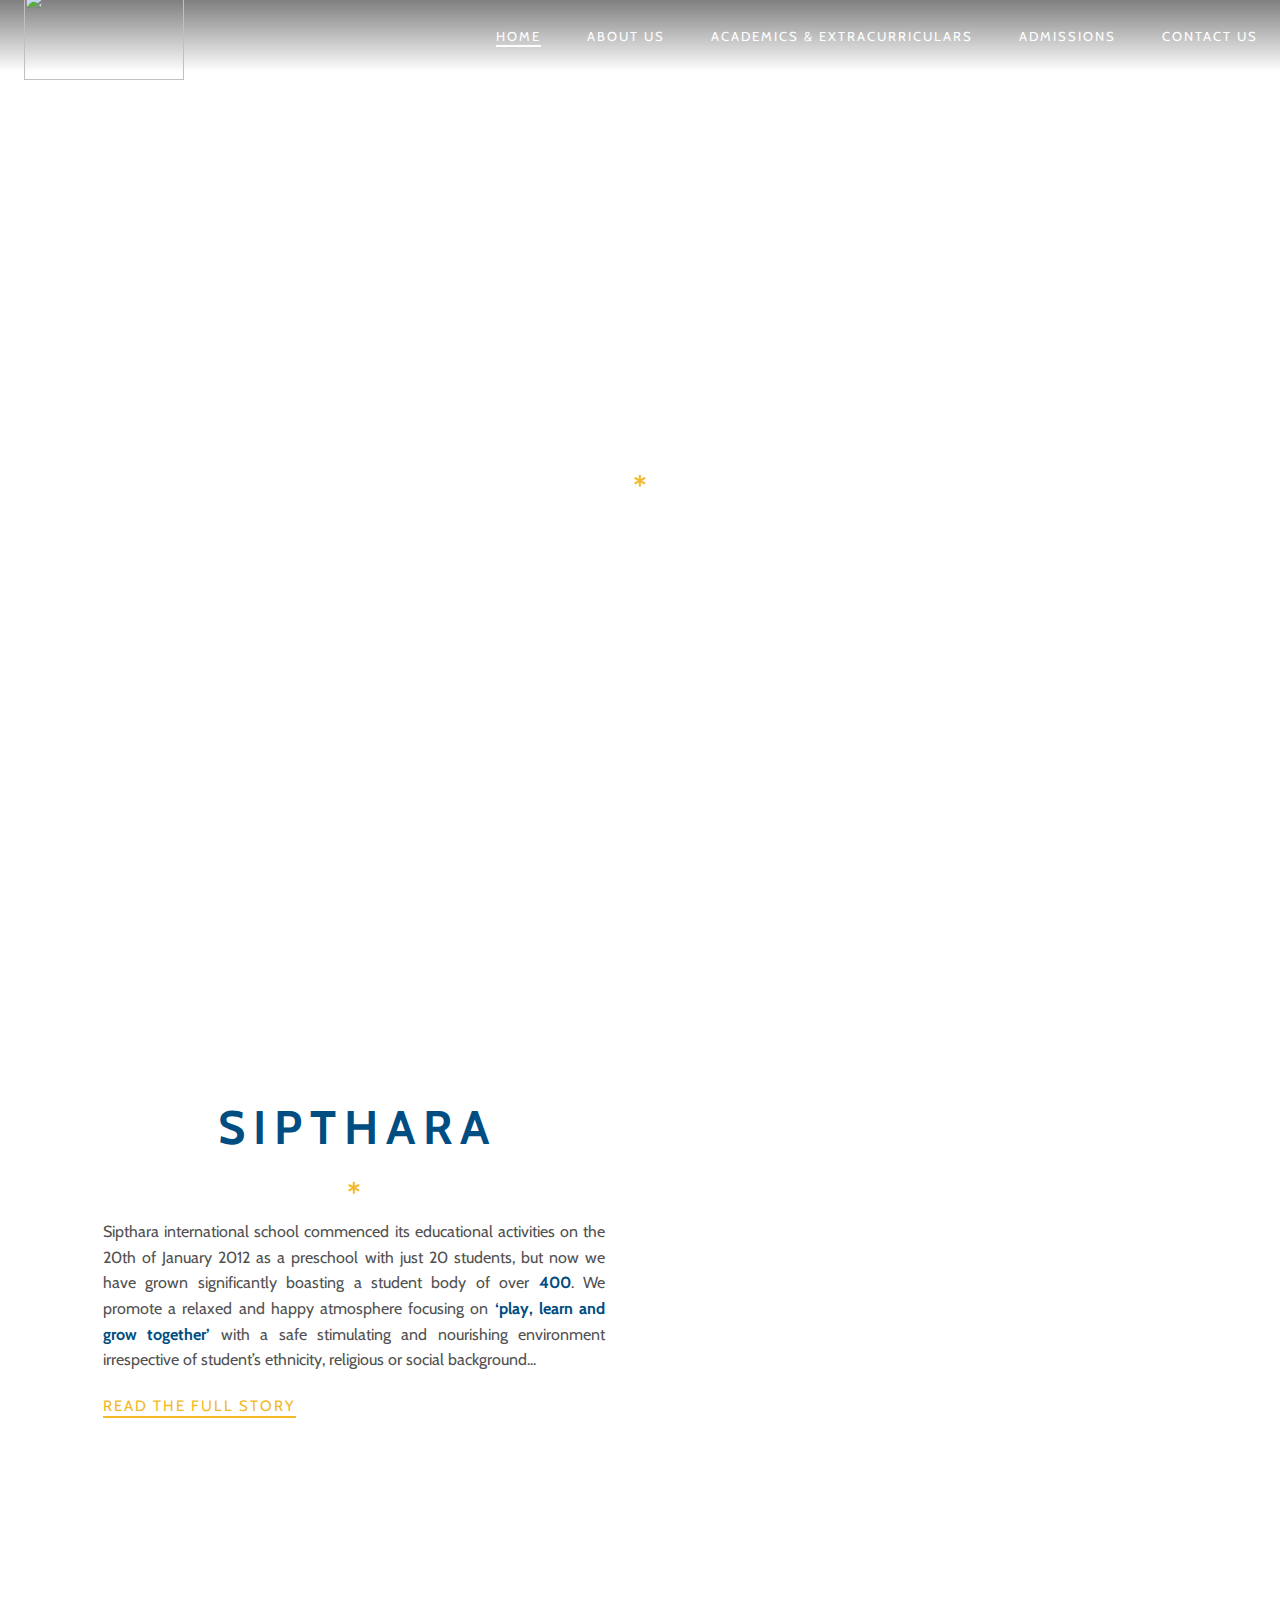
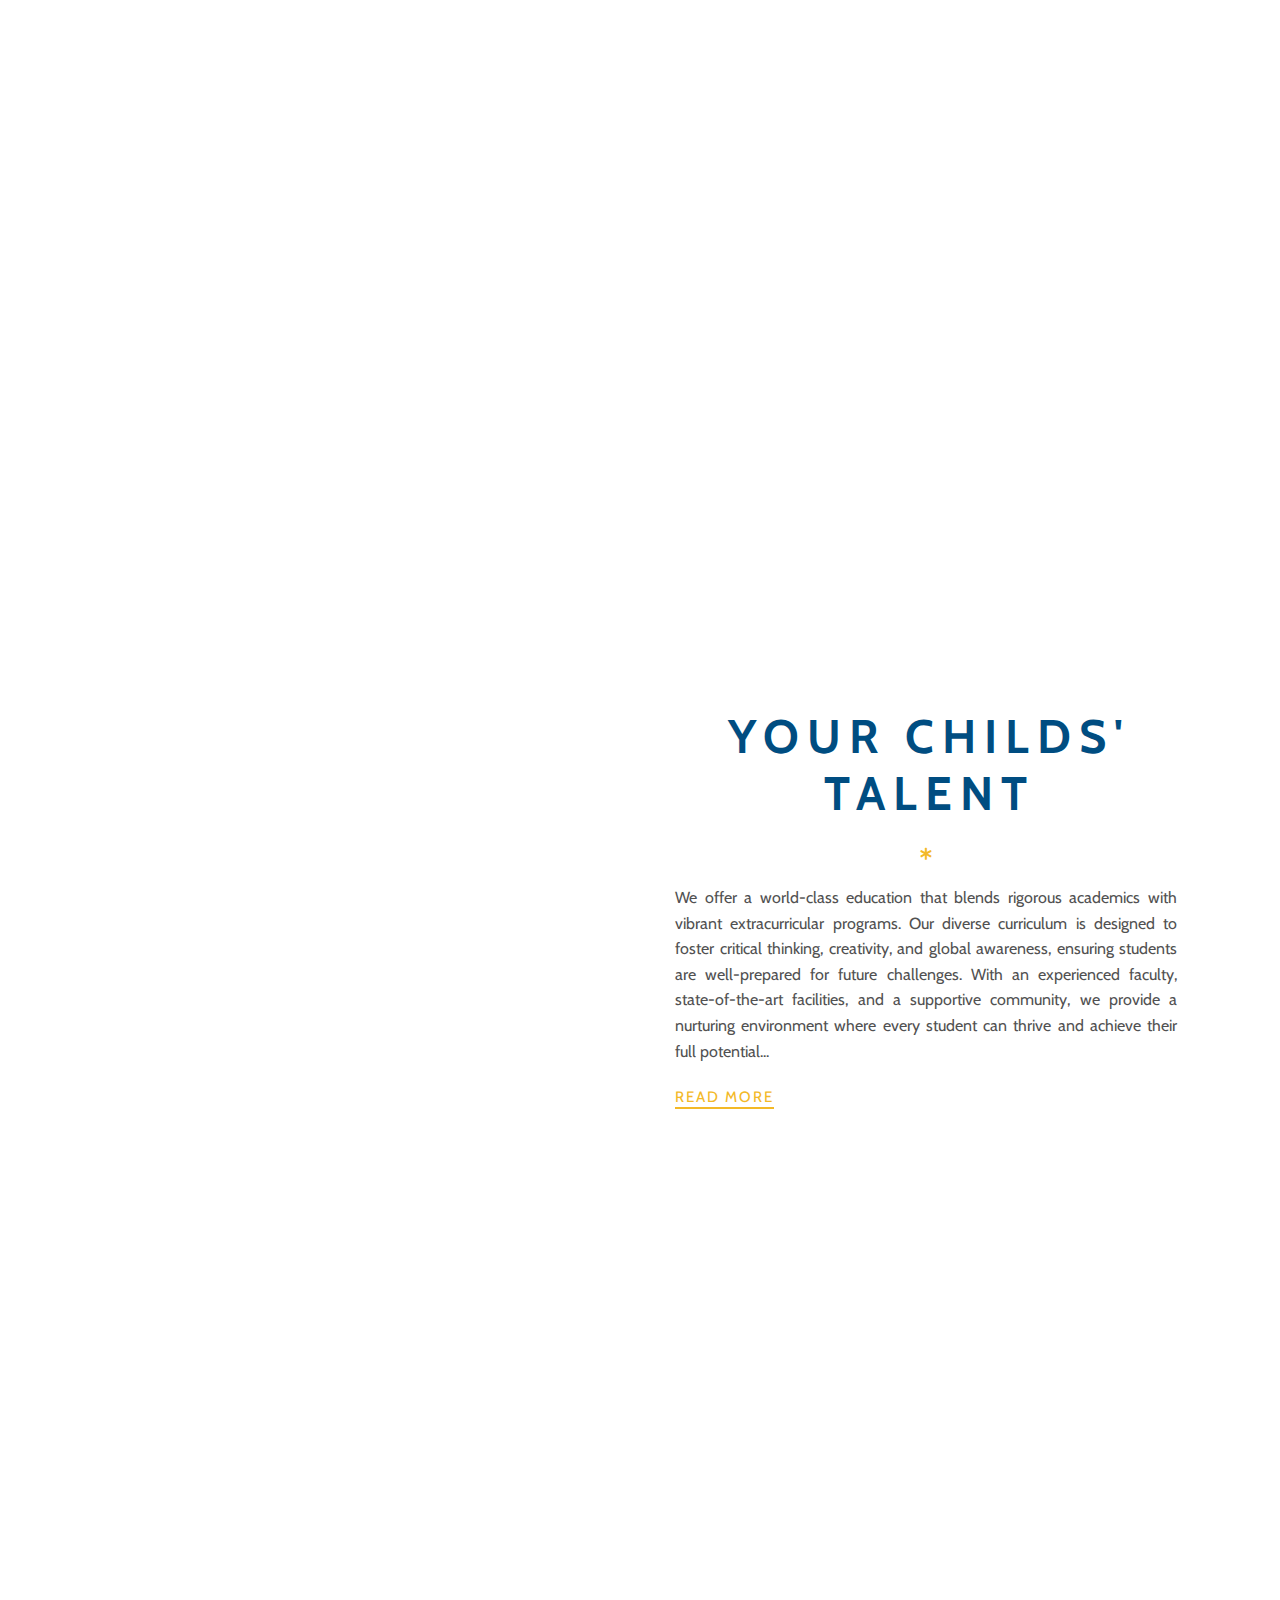
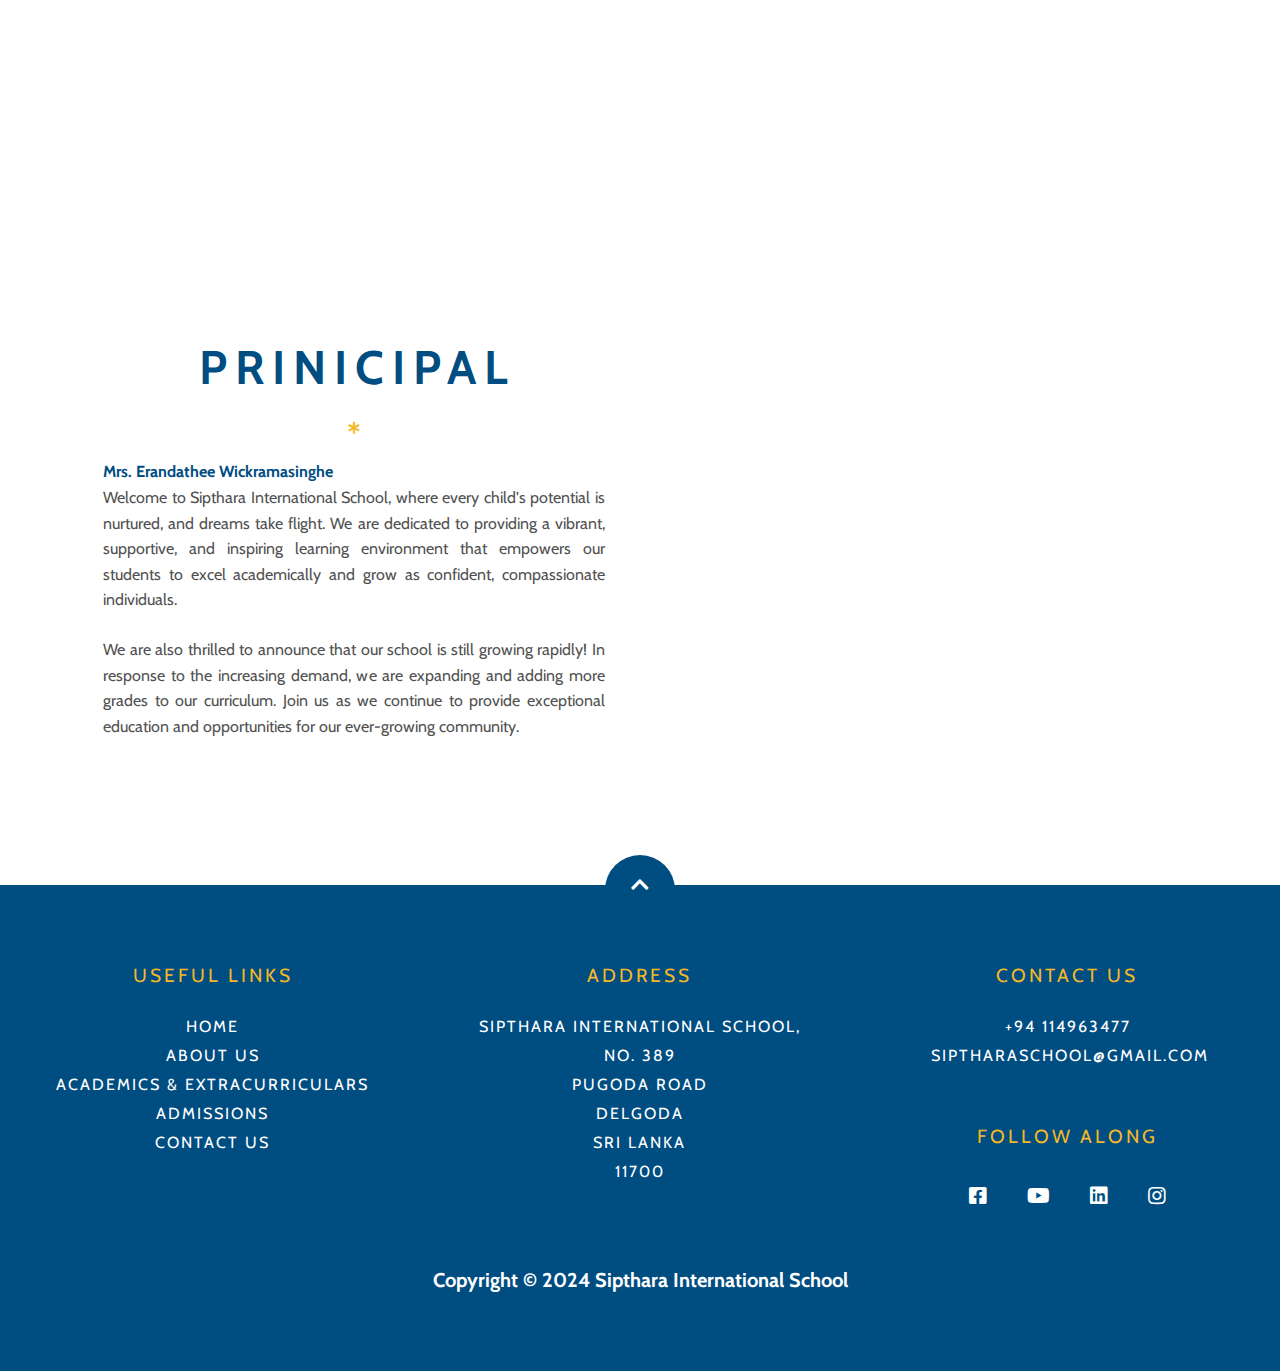
==== index.html @ 034d89e5 "Add files via upload" ====
<!doctype html>
<html lang="en">
<head>
    <meta charset="UTF-8">
    <meta name="author" content="Nelaka Wickramasinghe">
    <meta name="keywords" content="Sipthara international, Delgoda schools, Primary school, Day care, Elementary school, Delgoda children">
    <meta name="viewport" content="width=device-width, user-scalable=no, initial-scale=1.0, maximum-scale=1.0, minimum-scale=1.0">
    <meta http-equiv="X-UA-Compatible" content="ie=edge">
    <title>Sipthara International School</title>
    <!--Font awesome CDN-->
    <link rel="stylesheet" href="https://cdnjs.cloudflare.com/ajax/libs/font-awesome/5.11.2/css/all.min.css">
    <!--Scroll reveal CDN-->
    <script src="https://unpkg.com/scrollreveal"></script>
    <link rel="stylesheet" href="styles_index.css">
    <link rel="icon" type="image/x-icon" href="Images/icon.png">
</head>
<body>
    <header>
        <div class="container">
            <nav class="nav">
                <div class="menu-toggle">
                    <i class="fas fa-bars"></i>
                    <i class="fas fa-times"></i>
                </div>
                <a href="index.html" class="logo"><img src="Images/sipthara-logo.png" alt="" width="160px" height="90px"></a>
                <ul class="nav-list">
                    <li class="nav-item">
                        <a href="index.html" class="nav-link active">Home</a>
                    </li>
                    <li class="nav-item">
                        <a href="about.html" class="nav-link">About Us</a>
                    </li>
                    <li class="nav-item">
                        <a href="academics.html" class="nav-link">Academics & Extracurriculars</a>
                    </li>
                    <li class="nav-item">
                        <a href="admissions.html" class="nav-link">Admissions</a>
                    </li>
                    <li class="nav-item">
                        <a href="contact.html" class="nav-link">Contact Us</a>
                    </li>
                </ul>
            </nav>
        </div>
    </header>
    <!--Header ends-->
    <section class="hero" id="hero">
        <div class="container">
            <h2 class="sub-headline">
                <span class="first-letter">W</span>elcome to
            </h2>
            <h1 class="headline">Sipthara International School</h1>
            <div class="headline-description">
                <div class="seperator">
                    <div class="line line-left"></div>
                    <div class="asterisk"><i class="fas fa-asterisk"></i></div>
                    <div class="line line-right"></div>
                </div>
                <div class="single-animation">
                    <h5>Play, learn and grow together</h5>
                    <a href="admissions.html" class="btn cta-btn">Admissions</a>
                </div>
            </div>
        </div>
    </section>
    <!--Hero ends-->
    <section class="about-us">
        <div class="container">
            <div class="about-info">
                <div class="about-description padding-right animate-left">
                    <div class="global-headline">
                        <h2 class="sub-headline">
                            <span class="first-letter">A</span>bout
                        </h2>
                        <h1 class="headline headline-dark">Sipthara</h1>
                        <div class="asterisk"><i class="fas fa-asterisk"></i></div>
                    </div>
                    <p>
                        Sipthara international school commenced its educational activities on the 20th of January 2012 as a preschool with just 20 students, but now we have grown significantly boasting a student body of over <b text-decoration="underline">400</b>. We promote a relaxed and happy atmosphere focusing on <b>‘play, learn and grow together’</b> with a safe stimulating and nourishing environment irrespective of student’s ethnicity, religious or social background...
                    </p>
                    <a href="about.html" class="btn body-btn">Read the full story</a>
                </div>
                <div class="about-info-img animate-right">
                    <img src="Images/about-sipthara.jpg" alt="" class="imgs">
                </div>
            </div>
        </div>
    </section>
    <!--About us ends-->
    <section class="what-we-offer between">
        <div class="container">
            <div class="global-headline">
                <div class="animate-top">
                    <h2 class="sub-headline">
                        <span class="first-letter">W</span>hat we offer
                    </h2>
                </div>
                <div class="animate-bottom">
                    <h1 class="headline">at Sipthara</h1>
                </div>
            </div>
        </div>
    </section>
    <!--What we offer ends-->
    <section class="discover-your-child">
        <div class="container">
            <div class="about-info">
                <div class="image-group padding-right animate-left">
                    <img src="Images/what-we-offer-1.jpg" alt="" class="imgs">
                    <img src="Images/what-we-offer-2.jpg" alt="" class="imgs">
                    <img src="Images/what-we-offer-3.jpg" alt="" class="imgs">
                    <img src="Images/what-we-offer-4.jpg" alt="" class="imgs">
                </div>
                <div class="about-description animate-right">
                    <div class="global-headline">
                        <h2 class="sub-headline">
                            <span class="first-letter">D</span>iscover
                        </h2>
                        <h1 class="headline headline-dark">your childs' talent</h1>
                        <div class="asterisk"><i class="fas fa-asterisk"></i></div>
                    </div>
                    <p>
                        We offer a world-class education that blends rigorous academics with vibrant extracurricular programs. Our diverse curriculum is designed to foster critical thinking, creativity, and global awareness, ensuring students are well-prepared for future challenges. With an experienced faculty, state-of-the-art facilities, and a supportive community, we provide a nurturing environment where every student can thrive and achieve their full potential... 
                    </p>
                    <a href="academics.html" class="btn body-btn">Read more</a>
                </div>
            </div>
        </div>
    </section>
    <!--Discover your child ends-->
    <section class="management between">
        <div class="container">
            <div class="global-headline">
                <div class="animate-top">
                    <h2 class="sub-headline">
                        <span class="first-letter">M</span>anagement
                    </h2>
                </div>
                <div class="animate-bottom">
                    <h1 class="headline">and Governance</h1>
                </div>
            </div>
        </div>
    </section>
    <!--Management ends-->
    <section class="principal">
        <div class="container">
            <div class="about-info">
                <div class="about-description padding-right animate-left">
                    <div class="global-headline">
                        <h2 class="sub-headline">
                            <span class="first-letter">F</span>ounding
                        </h2>
                        <h1 class="headline headline-dark">Prinicipal</h1>
                        <div class="asterisk"><i class="fas fa-asterisk"></i></div>
                    </div>
                    <p>
                        <b>Mrs. Erandathee Wickramasinghe</b><br>
                        Welcome to Sipthara International School, where every child's potential is nurtured, and dreams take flight. We are dedicated to providing a vibrant, supportive, and inspiring learning environment that empowers our students to excel academically and grow as confident, compassionate individuals.
                    </p>
                    <p>
                        We are also thrilled to announce that our school is still growing rapidly! In response to the increasing demand, we are expanding and adding more grades to our curriculum. Join us as we continue to provide exceptional education and opportunities for our ever-growing community.
                    </p>
                    <a href="#" class="btn body-btn"></a>
                </div>
                <div class="image-group">
                    <img class="animate-top imgs" src="Images/management-1.jpg" alt="">
                    <img class="animate-bottom imgs" src="Images/management-2.jpg" alt="">
                </div>
            </div>
        </div>
    </section>
    <!--Principal ends-->

    <footer class="footer">
        <div class="container">
            <div class="back-to-top">
                <a href="#hero"><i class="fas fa-chevron-up"></i></a>
            </div>
            <div class="footer-content">
                <div class="footer-2 animate-bottom">
                    <h4>Useful links</h4>
                        <ul class="useful-links">
                            <li class="nav-item-footer">
                                <a href="index.html" class="nav-link-footer">Home</a>
                            </li>
                            <li class="nav-item-footer">
                                <a href="about.html" class="nav-link-footer">About Us</a>
                            </li>
                            <li class="nav-item-footer">
                                <a href="academics.html" class="nav-link-footer">Academics & Extracurriculars</a>
                            </li>
                            <li class="nav-item-footer">
                                <a href="admissions.html" class="nav-link-footer">Admissions</a>
                            </li>
                            <li class="nav-item-footer">
                                <a href="contact.html" class="nav-link-footer">Contact Us</a>
                            </li>
                        </ul>
                </div>

                <div class="footer-3 animate-bottom">
                    <h4>Address</h4>
                    <div class="address">
                        <p>Sipthara International School,</p>
                        <p>No. 389</p>
                        <p>Pugoda Road</p>
                        <p>Delgoda</p>
                        <p>Sri Lanka</p>
                        <p>11700</p>
                    </div>
                </div>

                <div class="footer-content-divider animate-bottom">
                    <div class="social-media">
                        <h4>Contact Us</h4>
                        <div class="support address">
                            <p><a href="tel:+94114963477" class="btn body-btn-footer">+94 114963477</a></p>
                            <p><a href="mailto:siptharaschool@gmail.com" class="btn body-btn-footer">siptharaschool@gmail.com</a></p>
                        </div>

                        <h4>Follow along</h4>
                        <ul class="social-icons">
                            <li>
                                <a href="https://www.facebook.com/profile.php?id=100076247460375&mibextid=LQQJ4d" target="_blank"><i class="fab fa-facebook-square"></i></a>
                            </li>
                            <li>
                                <a href="https://youtube.com/@siptharainternationalschoo3246?si=TdxYVPBTYhgdV7Zt" target="_blank"><i class="fab fa-youtube"></i></a>
                            </li>
                            <li>
                                <a href="https://www.linkedin.com/company/sipthara-international-school/" target="_blank"><i class="fab fa-linkedin"></i></a>
                            </li>
                            <li>
                                <a href="https://www.instagram.com/sipthara_official?igsh=YzRvaXd1cWd1Nndm" target="_blank"><i class="fab fa-instagram"></i></a>
                            </li>
                        </ul>
                    </div> 
                </div>
            </div>
            <div class="container">
                <h1>Copyright &copy; 2024 Sipthara International School</h4>
            </div>
        </div>
    </footer>

<script src="main.js"></script>
</body>
</html>
---- styles_index.css ----
@import url('https://fonts.googleapis.com/css?family=Cabin|Herr+Von+Muellerhoff|Source+Sans+Pro:400,900&display=swap');
@import url('../SiptharaV3/fonts.css');
/*Global styles*/
*,
*::before,
*::after{
    margin: 0;
    padding: 0;
    box-sizing: border-box;
}

:root{
    --main-font: 'Cabin', sans-serif;
    --secondary-font: 'Herr Von Muellerhoff', cursive;
    --body-font: coolvetica;
    --main-font-color-dark: #004D81;
    --secondary-font-color: #F3B927;
    --body-font-color: #515151;
}

html{
    font-family: var(--main-font);
    font-size: 10px;
    color: var(--body-font-color);
    scroll-behavior: smooth;
}

body{
    overflow-x: hidden;
}

section{
    padding: 3.9rem 0;
    overflow: hidden;
}

img{
    width: 100%;
    max-width: 100%;
}

a{
    text-decoration: none;
}

p{
    font-size: 1.6rem;
}

b{
    color: #004D81;
}

.container{
    width: 100%;
    max-width: 100%;
    margin: 0 auto;
    padding: 0 2.4rem;
}

/* Header */
header{
    width:100%;
    position:absolute;
    top: 0;
    left: 0;
    z-index: 1;
    background-image: linear-gradient(to bottom, rgba(0,0,0,.5), transparent);
}

.nav{
    height: 7.2rem;
    display: flex;
    align-items: center;
    justify-content: center;
}

.menu-toggle{
    color:#fff;
    font-size: 2.2rem;
    position: absolute;
    top: 50%;
    transform: translateY(-50%);
    right: 2.5rem;
    cursor: pointer;
    z-index: 1500;
}

.fa-times{
    display: none;
}

.nav-list{
    list-style: none;
    position: fixed;
    top: 0;
    left: 0;
    width: 100%;
    height: 100vh;
    background-color: var(--main-font-color-dark);
    padding: 4.4rem;
    display: flex;
    flex-direction: column;
    justify-content: space-around;
    z-index: 1250;
    transform: translateX(-100%);
    transition: transform .5s;
}

.nav::before{
    content: '';
    position: fixed;
    top: 0;
    left: 0;
    width: 100vw;
    height: 100vh;
    background-color: rgba(0,0,0,.8);
    z-index: 1000;
    opacity: 0;
    transform: scale(0);
    transition: opacity .5s;
}

.open .fa-times{
    display: block;
}

.open .fa-bars{
    display: none;
}

.open .nav-list{
    transform: translateX(0)
}

.open .nav::before{
    opacity: 1;
    transform: scale(1);
}

.nav-item{
    border-bottom: 2px solid rgba(255,255,255,.3);
}

.nav-link{
    display: block;
    color: #fff;
    text-transform: uppercase;
    font-size: 1.6rem;
    letter-spacing: 2px;
    margin-right: -2px;
    transition: color.5s;
}

.nav-link:hover{
    color: var(--secondary-font-color);
}

/* Hero */
.hero{
    width: 100%;
    height: 100vh;
    background: url("Images/hero.jpg") center no-repeat;
    background-size: cover;
    display: flex;
    align-items: center;
    text-align: center;
}

.sub-headline{
    font-size: 8.5rem;
    font-family: var(--secondary-font);
    color: var(--secondary-font-color);
    font-weight: 100;
    line-height: .6;
    letter-spacing: 2px;
    opacity: 0;
    animation: fadeUp .5s forwards;
    animation-delay: .5s;
}

.first-letter{
    text-transform: uppercase;
    font-size: 10.3rem;
}

.headline{
    color: #fff;
    font-size: 3.7rem;
    font-family: var(--main-font);
    text-transform: uppercase;
    font-weight: 900;
    letter-spacing: .5rem;
    margin-right: -.5rem;
    animation: scale .5s forwards;
}

.seperator{
    display: flex;
    align-items: center;
    justify-content: center;
    padding-bottom: .7rem;
}

.line{
    width: 100%;
    max-width: 8.4rem;
    height: .25rem;
    background-color: #fff;
    position: relative;
    opacity: 0;
    animation: grow 2s forwards;
    animation-delay: .9s;

}

.line-right::before,
.line-left::before{
    content: '';
    position: absolute;
    top: 50%;
    transform: translateY(-50%);
    border: .6rem solid transparent;
    opacity: 0;
    animation: grow .5s forwards;
    animation-delay: 1.2s;

}

.line-right::before{
    border-right-color: #fff;
    right: 0;
}

.line-left::before{
    border-left-color: #fff;
    left: 0;
}

.asterisk{
    font-size: 1.2rem;
    color: var(--secondary-font-color);
    margin: 0 1.6rem;
    animation: spin .5s forwards;
    animation-delay: .7s;

}

.single-animation{
    opacity: 0;
    animation: fadeDown .5s forwards;
    animation-delay: 1.5s;
}

.headline-description h5{
    color: #fff;
    font-size: 1.4rem;
    font-weight: 100;
    text-transform: uppercase;
    margin-bottom: 1.2rem;
    letter-spacing: 3px;
    margin-right: -3px;
}

.btn{
    display: inline-block;
    text-transform: uppercase;
    letter-spacing: 2px;
    margin-right: -2px;
}

.cta-btn{
    font-size: 1.1rem;
    background-color: #fff;
    padding: .9rem 1.8rem;
    color: var(--body-font-color);
    border-radius: .4rem;
    transition: background-color .5s;
}

.cta-btn:hover,
.cta-btn:focus{
    color: #fff;
    background-color: var(--secondary-font-color);
}

/* About Us */
.global-headline{
    text-align: center;
    margin-top: 3.9rem;
}

.about-us .global-headline{
    margin-top: 6.9rem;
}

.global-headline .asterisk{
    margin: 2.4rem 0;
    font-size: 1.2rem;
    color: var(--secondary-font-color);
    animation: spin .5s forwards;
    animation-delay: .7s;
}

.headline-dark{
    color: var(--main-font-color-dark);
    letter-spacing: .7rem;
    margin-right: -.7rem;
}

.global-headline .sub-headline{
    letter-spacing: -1px;
    line-height: .42;
}

.about-info{
    text-align: justify;
}

.imgs{
    box-shadow: 2px 2px 5px rgb(177, 177, 177), 2px 2px 5px rgb(177, 177, 177);
}

.about-description{
    margin-bottom: 3rem;
}

.about-description p{
    line-height: 1.6;
    margin-bottom: 2.4rem;
}

.body-btn{
    font-size: 1.5rem;
    color: var(--secondary-font-color);
    position: relative;
    transition: color .5s;
    align-items: center;
}

.body-btn::before{
    content: '';
    position: absolute;
    left: 0;
    bottom: -3px;
    width: 100%;
    height: 2px;
    background-color: var(--secondary-font-color);
}

.body-btn:hover,
.body-btn:focus{
    color: var(--main-font-color-dark);
}

.body-btn:hover::before,
.body-btn:focus::before{
    background-color: var(--main-font-color-dark);
}

/* What we offer */
.what-we-offer{
    background: url("Images/what-we-offer.jpg") center no-repeat;
    background-size: cover;
}

.between{
    min-height: 65vh;
    display: flex;
    align-items: center;
}

/* Discover your child */
.image-group{
    display: grid;
    grid-template-columns: repeat(2, 1fr);
    grid-gap: 1.5rem;
}

.discover-your-child .about-description{
    padding-top: 3rem;
    margin-bottom: 0;
}

/* Management */
.management{
    background: url("Images/management.jpg") center no-repeat;
    background-size: cover;
}

/* Footer */
.footer{
    padding: 7.9rem 0;
    background-color: #004D81;
    color: #fff;
    text-align: center;
    position: relative;
}

.back-to-top{
    width: 7rem;
    height: 7rem;
    background-color: #004D81;
    position: absolute;
    top: -3rem;
    left: 50%;
    transform: translateX(-50%);
    border-radius: 50%;
}

.back-to-top i{
    display: block;
    color: #fff;
    font-size: 2rem;
    padding: 2rem;
    animation: Up 2s infinite;
}

.footer-content{
    overflow: hidden;
    display: grid;
    grid-template-columns: repeat(1,41fr);
    gap: 5rem;
}

.footer-content h4{
    font-size: 1.9rem;
    text-transform: uppercase;
    font-weight: 100;
    letter-spacing: 3px;
    margin-bottom: 3rem;
    color: #F3B927;
}

.footer-content .asterisk{
    margin: 2.4rem 0;
}

.footer-content-about{
    margin-bottom: 3rem;
    box-shadow: 2px 2px 5px rgb(55, 140, 225), 2px 2px 5px rgb(177, 177, 177);
    border-radius: 8px;
    border: 1px solid white;
    padding: 8px;
}

.footer-content-about p{
    line-height: 2;

}

.social-icons{
    list-style: none;
    margin-bottom: 5.4rem;
    display: flex;
    justify-content: center;
}

.social-icons i{
    font-size: 2rem;
    color: #fff;
    padding: .8rem 2rem;
    opacity: .5;
    transition: color .5s;
}

.social-icons i:hover,
.social-icons i:focus{
    color: var(--secondary-font-color);
}

.footer-container{
    display: grid;
    grid-template-columns: repeat(4, 1fr);
    gap: 5rem;
}

.support{
    margin-bottom: 6rem;
}

.useful-links{
    list-style: none;
    align-items: center;
}

.nav-item-footer{
    margin-bottom: 1rem;
}

.nav-link-footer{
    color: #fff;
    text-transform: uppercase;
    font-size: 1.6rem;
    letter-spacing: 2px;
    transition: color.5s;
}

.nav-link-footer:hover{
    color: var(--secondary-font-color);
}

.nav-link-footer p{
    margin-bottom: 1rem;
}

.address{
    color: #fff;
    text-transform: uppercase;
    font-size: 1.6rem;
    letter-spacing: 2px;
}

.address p{
    margin-bottom: 1rem;
}

.body-btn-footer{
    color: #fff;
    text-transform: uppercase;
    font-size: 1.6rem;
    letter-spacing: 2px;
    transition: color.5s;
}

.body-btn-footer:hover{
    color: var(--secondary-font-color);
}

/* Media queries */
@media screen and (min-width:900px){
    section{
        padding: 7.9rem;
    }
    
    .menu-toggle{
        display: none;
    }

    .nav{
        justify-content: space-between;
    }

    .nav-list{
        position: initial;
        width: initial;
        height: initial;
        background-color: transparent;
        padding: 0;
        justify-content: initial;
        flex-direction: row;
        transform: initial;
        transition: initial;
    }   

    .nav-item{
        margin: 0 2.4rem;
        border: none;
    }

    .nav-item:last-child{
        margin-right: 0;
    }

    .nav-link{
        font-size: 1.3rem;
    }

    .active{
        position: relative;
    }

    .active::before{
        content: '';
        position: absolute;
        width: 100%;
        height: 2px;
        background-color: #fff;
        left: 0;
        bottom: -3px;
    }

    .sub-headline{
        font-size: 10rem;
    }

    .first-letter{
        font-size: 12.2rem;
    }

    .headline{
        font-size: 4.7rem;
        letter-spacing: .8rem;
    }

    .line{
        max-width: 11.4rem;
    }

    .about-info{
        display: flex;
        align-items: center;
    }

    .about-info > div{
        flex: 1;
    }

    .padding-right{
        padding-right: 7rem;
    }

    .footer-content{
        /*max-width: 77.5rem;*/
        margin: auto;
        display: grid;
        grid-template-columns: repeat(3, 1fr);
        gap: 5rem;
    }

    .footer-content-about{
        max-width: 51.3rem;
        margin: 0 auto 5.4rem;
    }

    .footer-content-divider{
        display: flex;
        justify-content: center;
    }

    .social-media,
    .newsletter-form{
        width: 100%;
        max-width: 27.3rem;
        margin: 0 1rem;
    }

    .social-icons i{
        opacity: 1;
    }

   .nav-item-footer{
        margin-bottom: 1rem;
   }
}

/* Animation */
@keyframes fadeUp {
    0%{
        transform: translateY(4rem);
    }

    100%{
        opacity: 1;
        transform: translateY(0);
    }
}

@keyframes scale {
    0%{
        transform: scale(2);
    }

    100%{
        opacity: 1;
        transform: scale(1);
    }
}

@keyframes grow {
    0%{
        width: 0;
    }

    100%{
        opacity: 1;
        width: 100%;
    }
}

@keyframes spin {
    0%{
        transform: rotate(0);
    }

    100%{
        opacity: 1;
        transform: rotate(-360deg);
    }
}

@keyframes fadeDown {
    0%{
        transform: translateY(-1rem);
    }

    100%{
        opacity: 1;
        transform: translateY(0);
    }
}

@keyframes Up {
    0%{
        opacity: 0;
    }

    50%{
        opacity: 1;
    }

    100%{
        opacity: 0;
        transform: translateY(-1rem);
    }
}
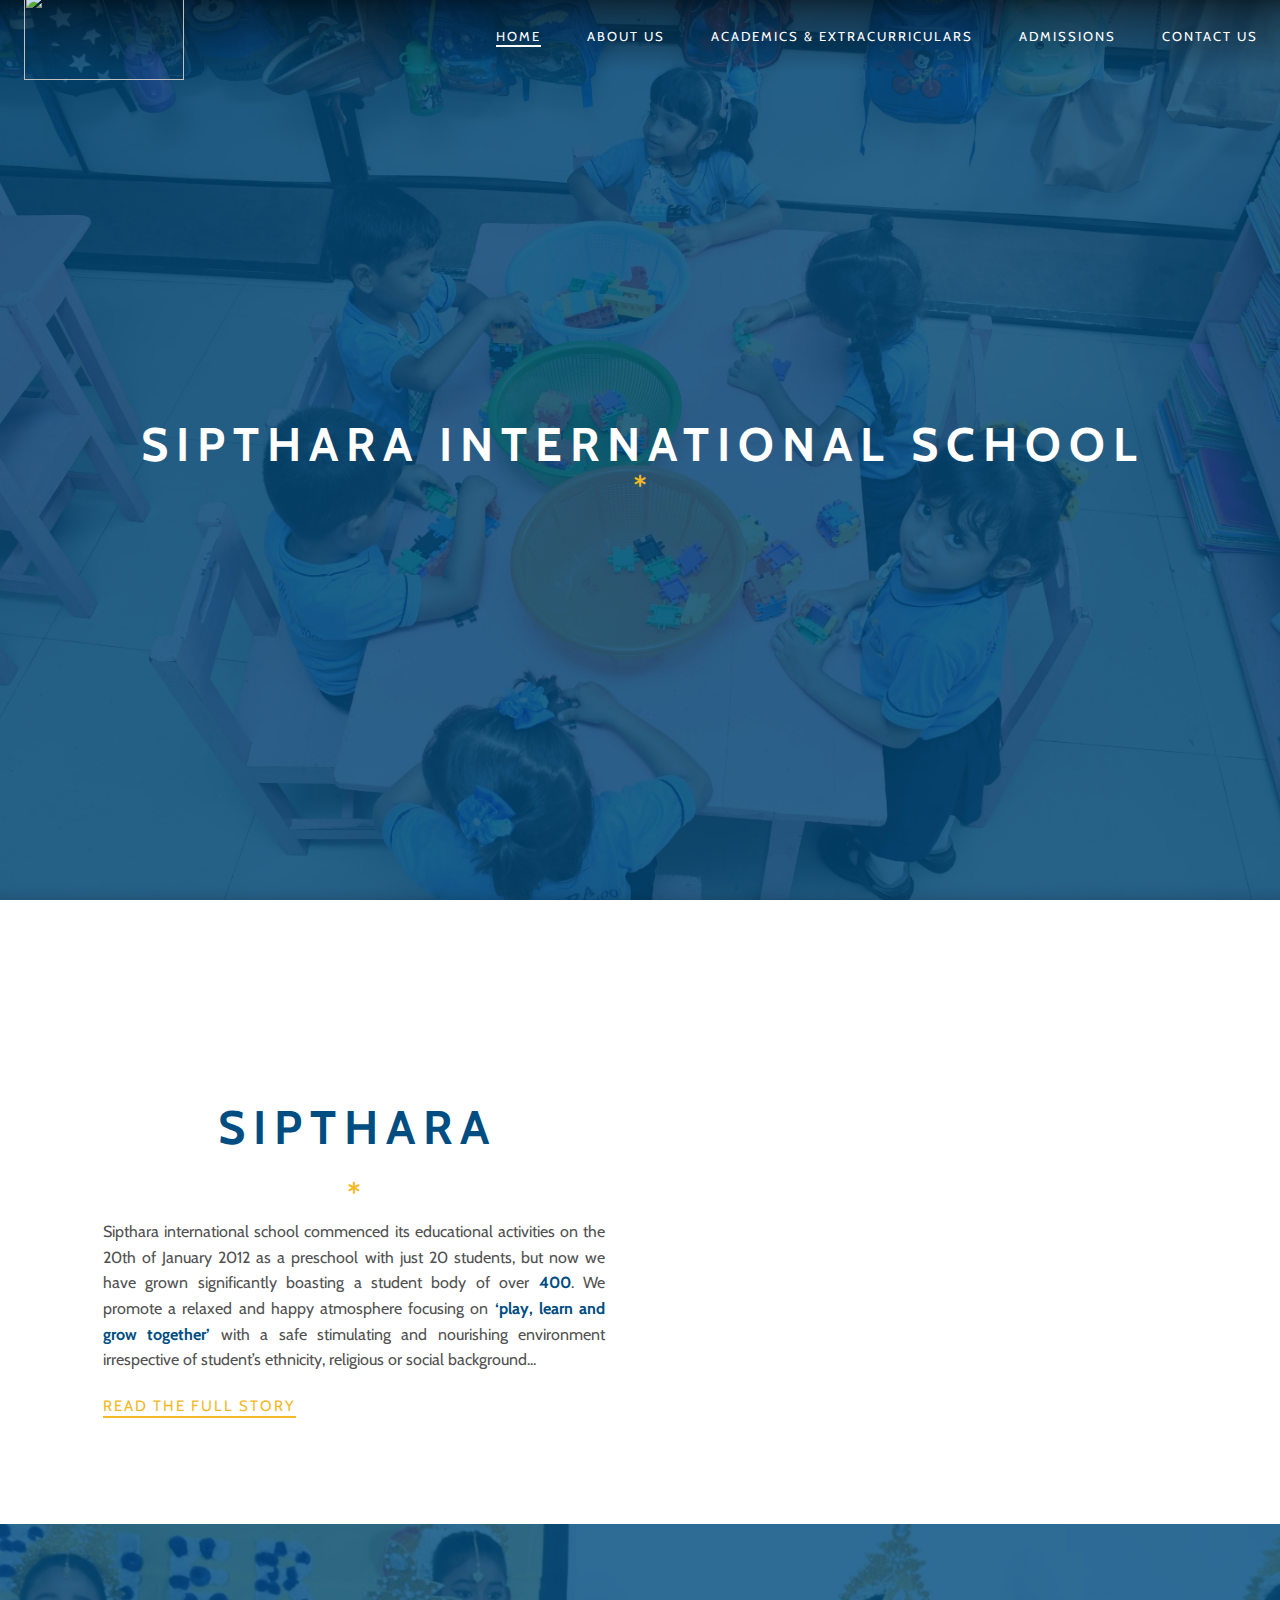
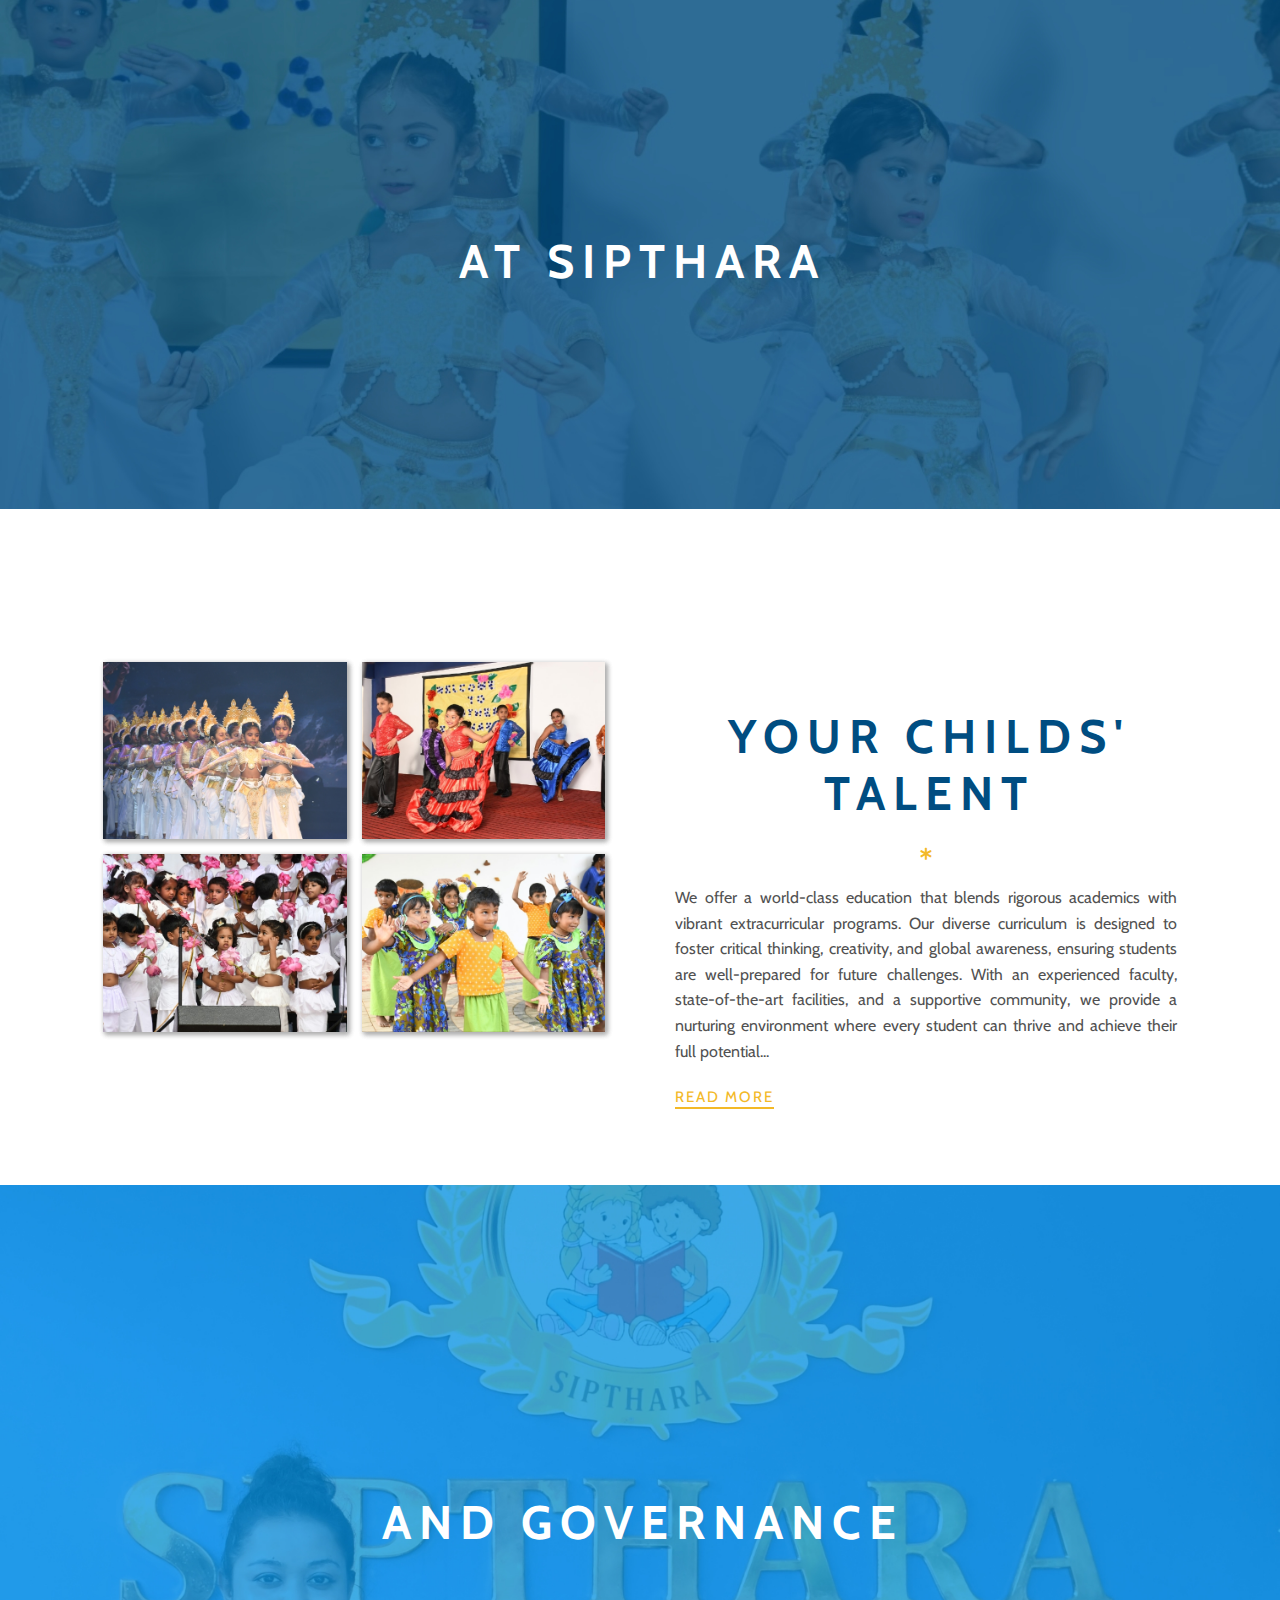
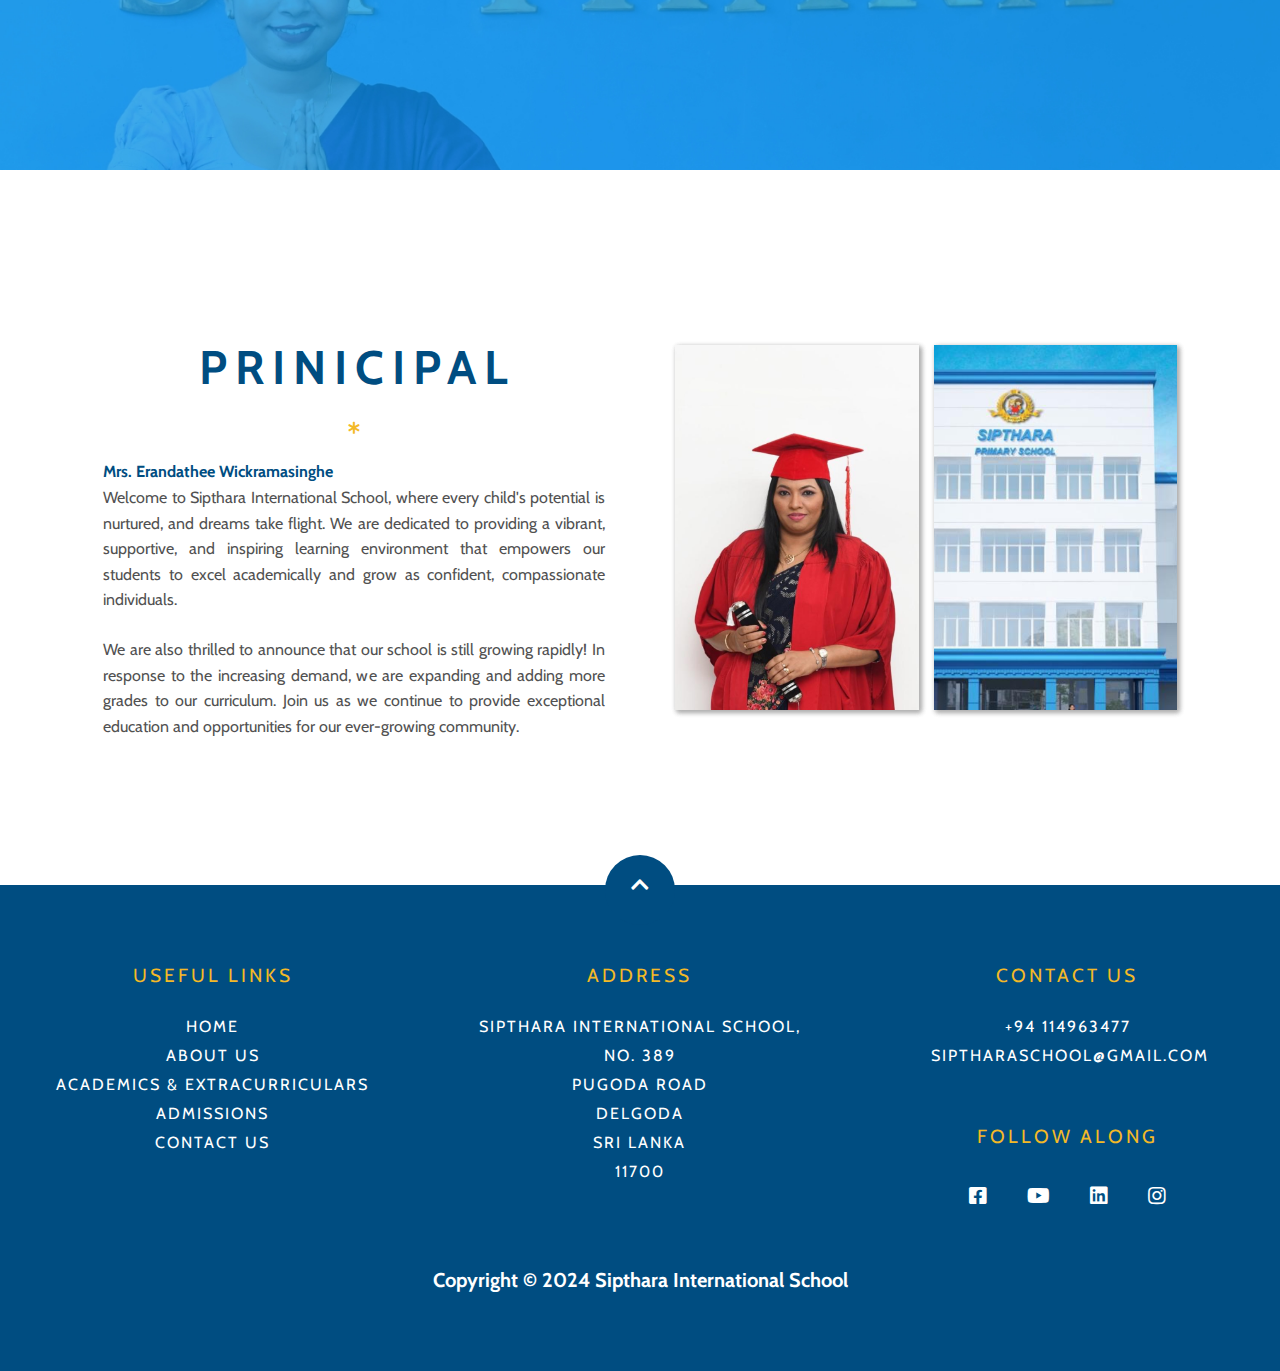
==== commit f0367254: "Update index.html" ====
--- a/index.html
+++ b/index.html
@@ -4,7 +4,7 @@
     <meta charset="UTF-8">
     <meta name="author" content="Nelaka Wickramasinghe">
     <meta name="keywords" content="Sipthara international, Delgoda schools, Primary school, Day care, Elementary school, Delgoda children">
-    <meta name="viewport" content="width=device-width, user-scalable=no, initial-scale=1.0, maximum-scale=1.0, minimum-scale=1.0">
+    <meta name="viewport" content="width=device-width, user-scalable=no, initial-scale=1.0, maximum-scale=1.0, minimum-scale=1.0, viewport-fit=cover">
     <meta http-equiv="X-UA-Compatible" content="ie=edge">
     <title>Sipthara International School</title>
     <!--Font awesome CDN-->
@@ -245,4 +245,4 @@
 
 <script src="main.js"></script>
 </body>
-</html>+</html>
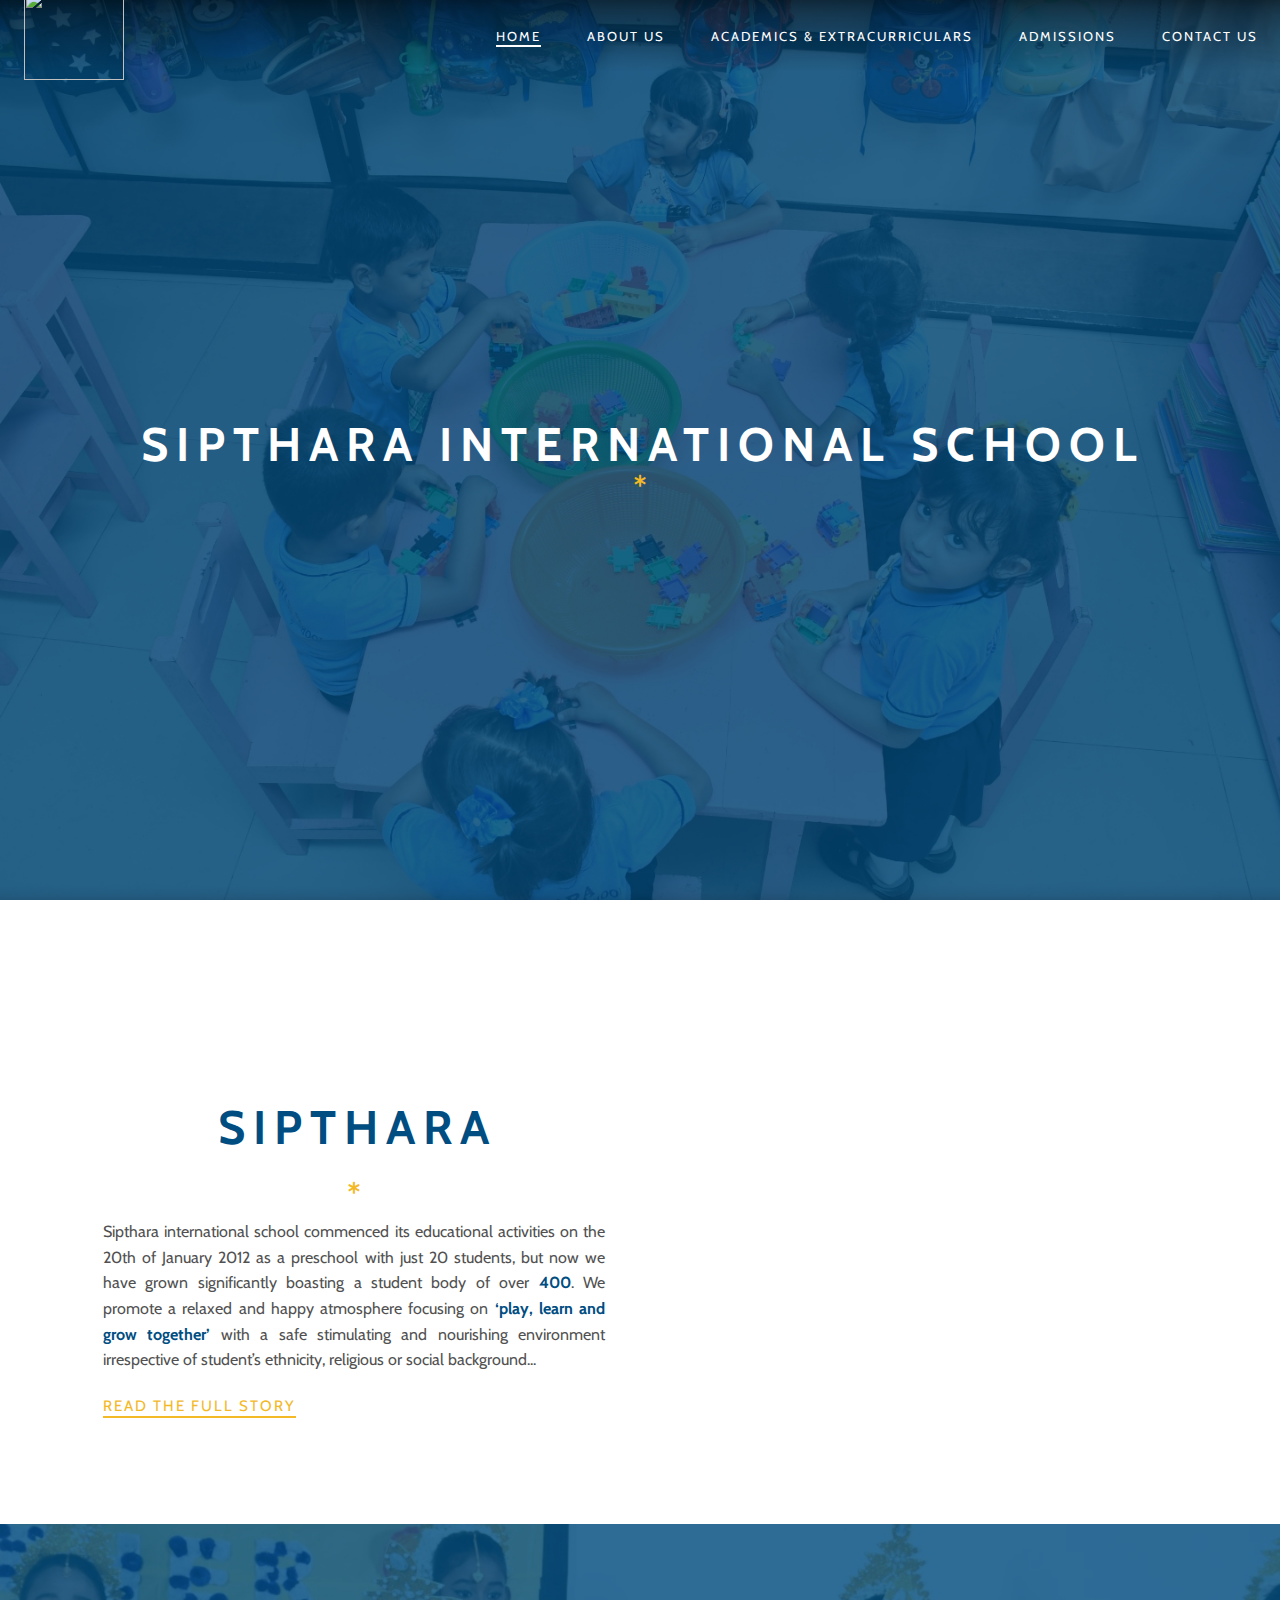
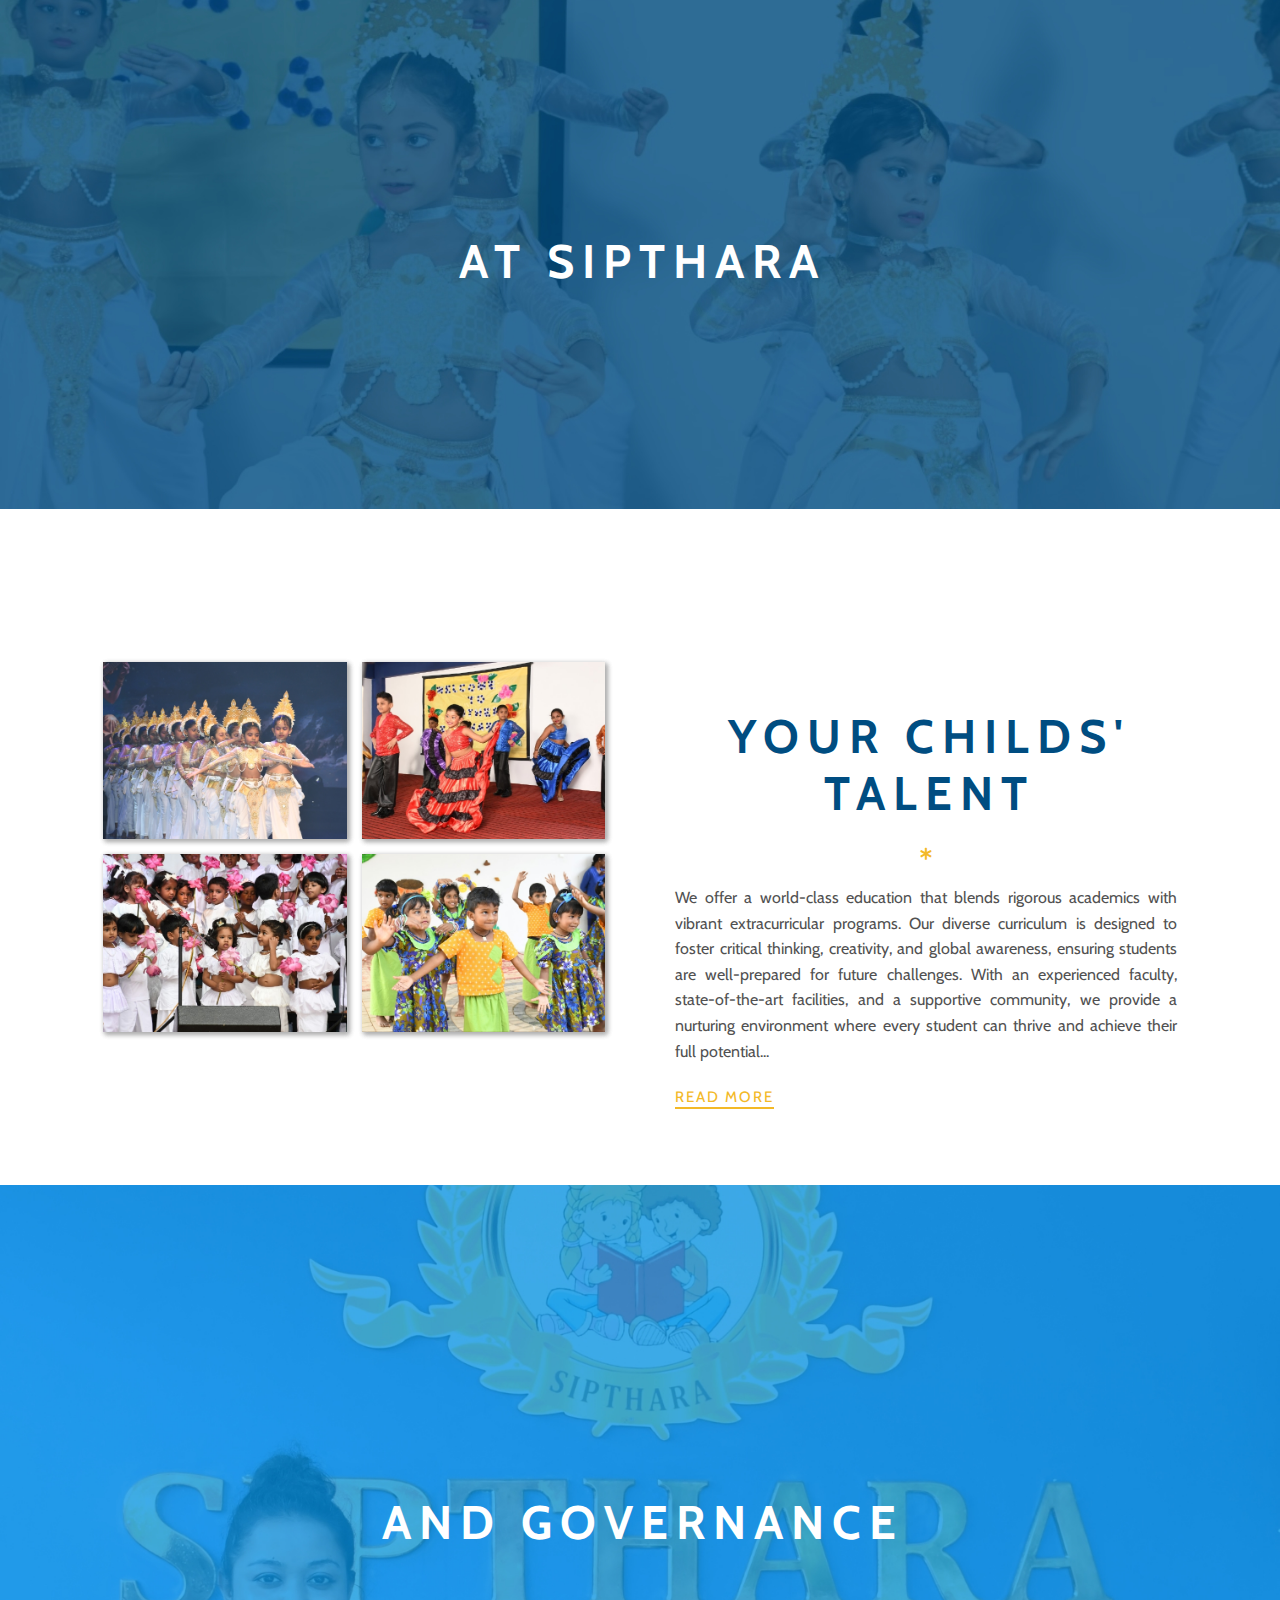
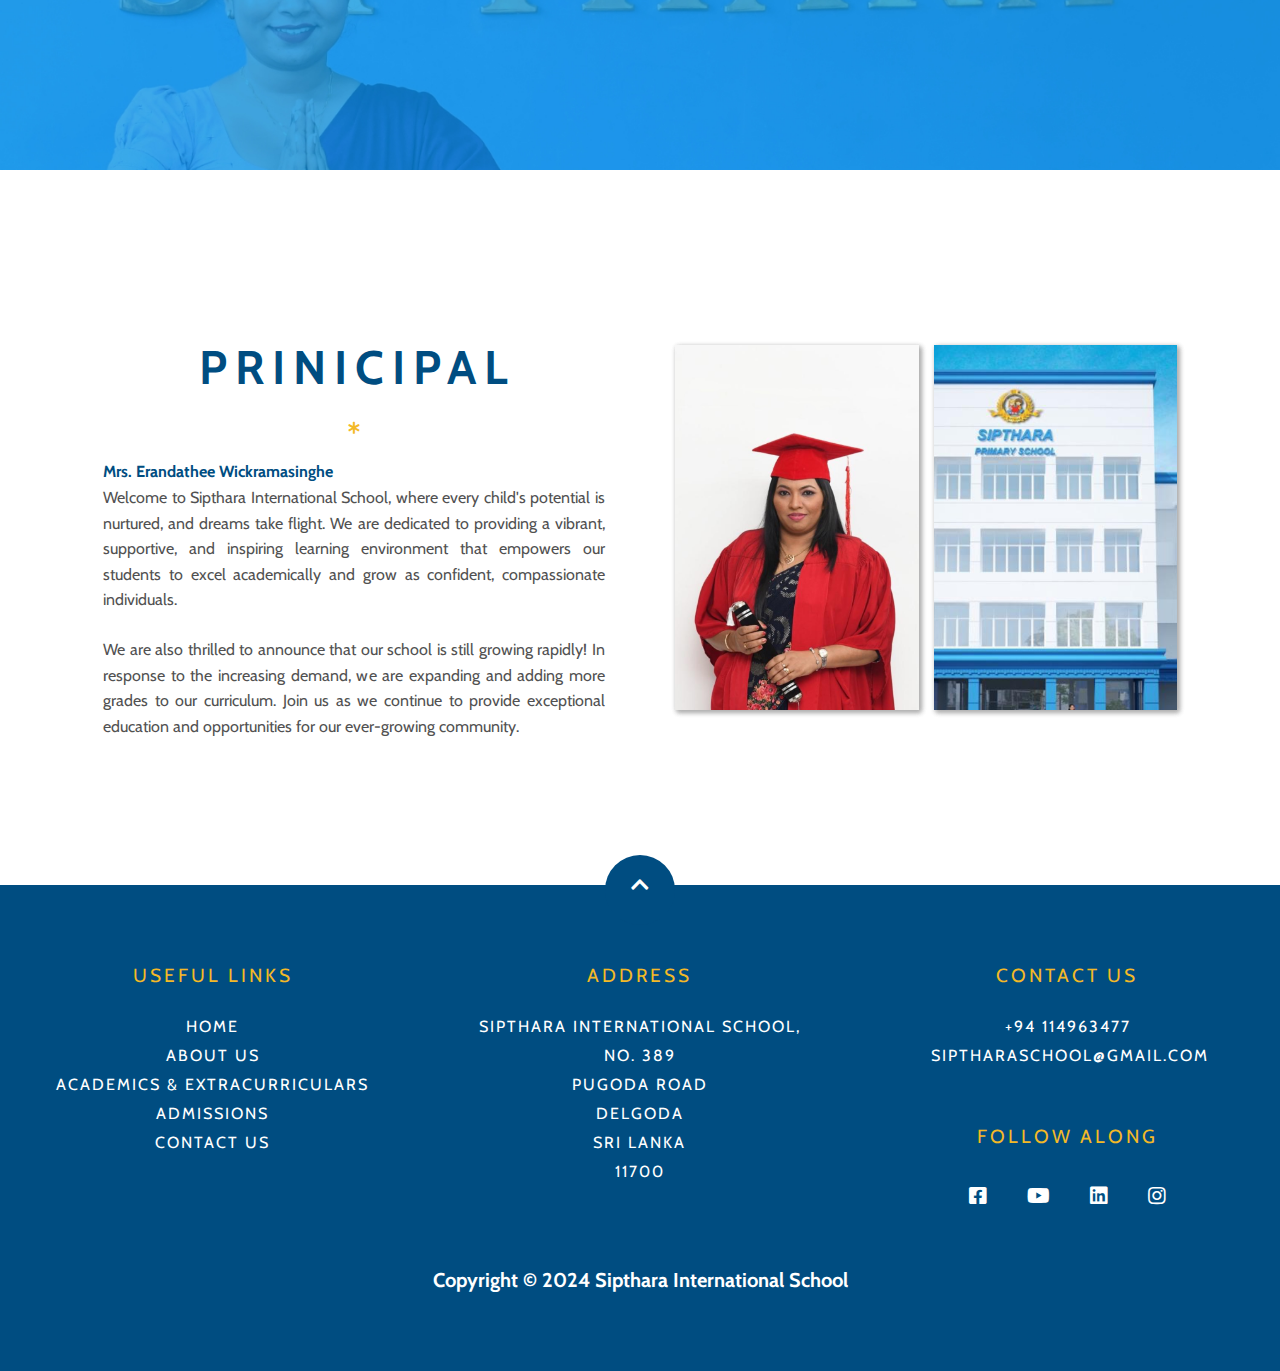
==== commit 04a69513: "Update index.html" ====
--- a/index.html
+++ b/index.html
@@ -4,7 +4,7 @@
     <meta charset="UTF-8">
     <meta name="author" content="Nelaka Wickramasinghe">
     <meta name="keywords" content="Sipthara international, Delgoda schools, Primary school, Day care, Elementary school, Delgoda children">
-    <meta name="viewport" content="width=device-width, user-scalable=no, initial-scale=1.0, maximum-scale=1.0, minimum-scale=1.0, viewport-fit=cover">
+    <meta name="viewport" content="width=device-width, user-scalable=no, initial-scale=1.0, maximum-scale=1.0, minimum-scale=1.0">
     <meta http-equiv="X-UA-Compatible" content="ie=edge">
     <title>Sipthara International School</title>
     <!--Font awesome CDN-->
--- a/styles_index.css
+++ b/styles_index.css
@@ -12,7 +12,7 @@
 :root{
     --main-font: 'Cabin', sans-serif;
     --secondary-font: 'Herr Von Muellerhoff', cursive;
-    --body-font: coolvetica;
+    --body-font: 'Source Sans Pro', sans-serif;
     --main-font-color-dark: #004D81;
     --secondary-font-color: #F3B927;
     --body-font-color: #515151;
@@ -45,6 +45,7 @@
 
 p{
     font-size: 1.6rem;
+    padding-left: env(safe-area-insert-left);
 }
 
 b{
@@ -537,6 +538,10 @@
         display: none;
     }
 
+    .logo{
+        width: 100px;
+    }
+
     .nav{
         justify-content: space-between;
     }
@@ -713,4 +718,4 @@
         opacity: 0;
         transform: translateY(-1rem);
     }
-}+}
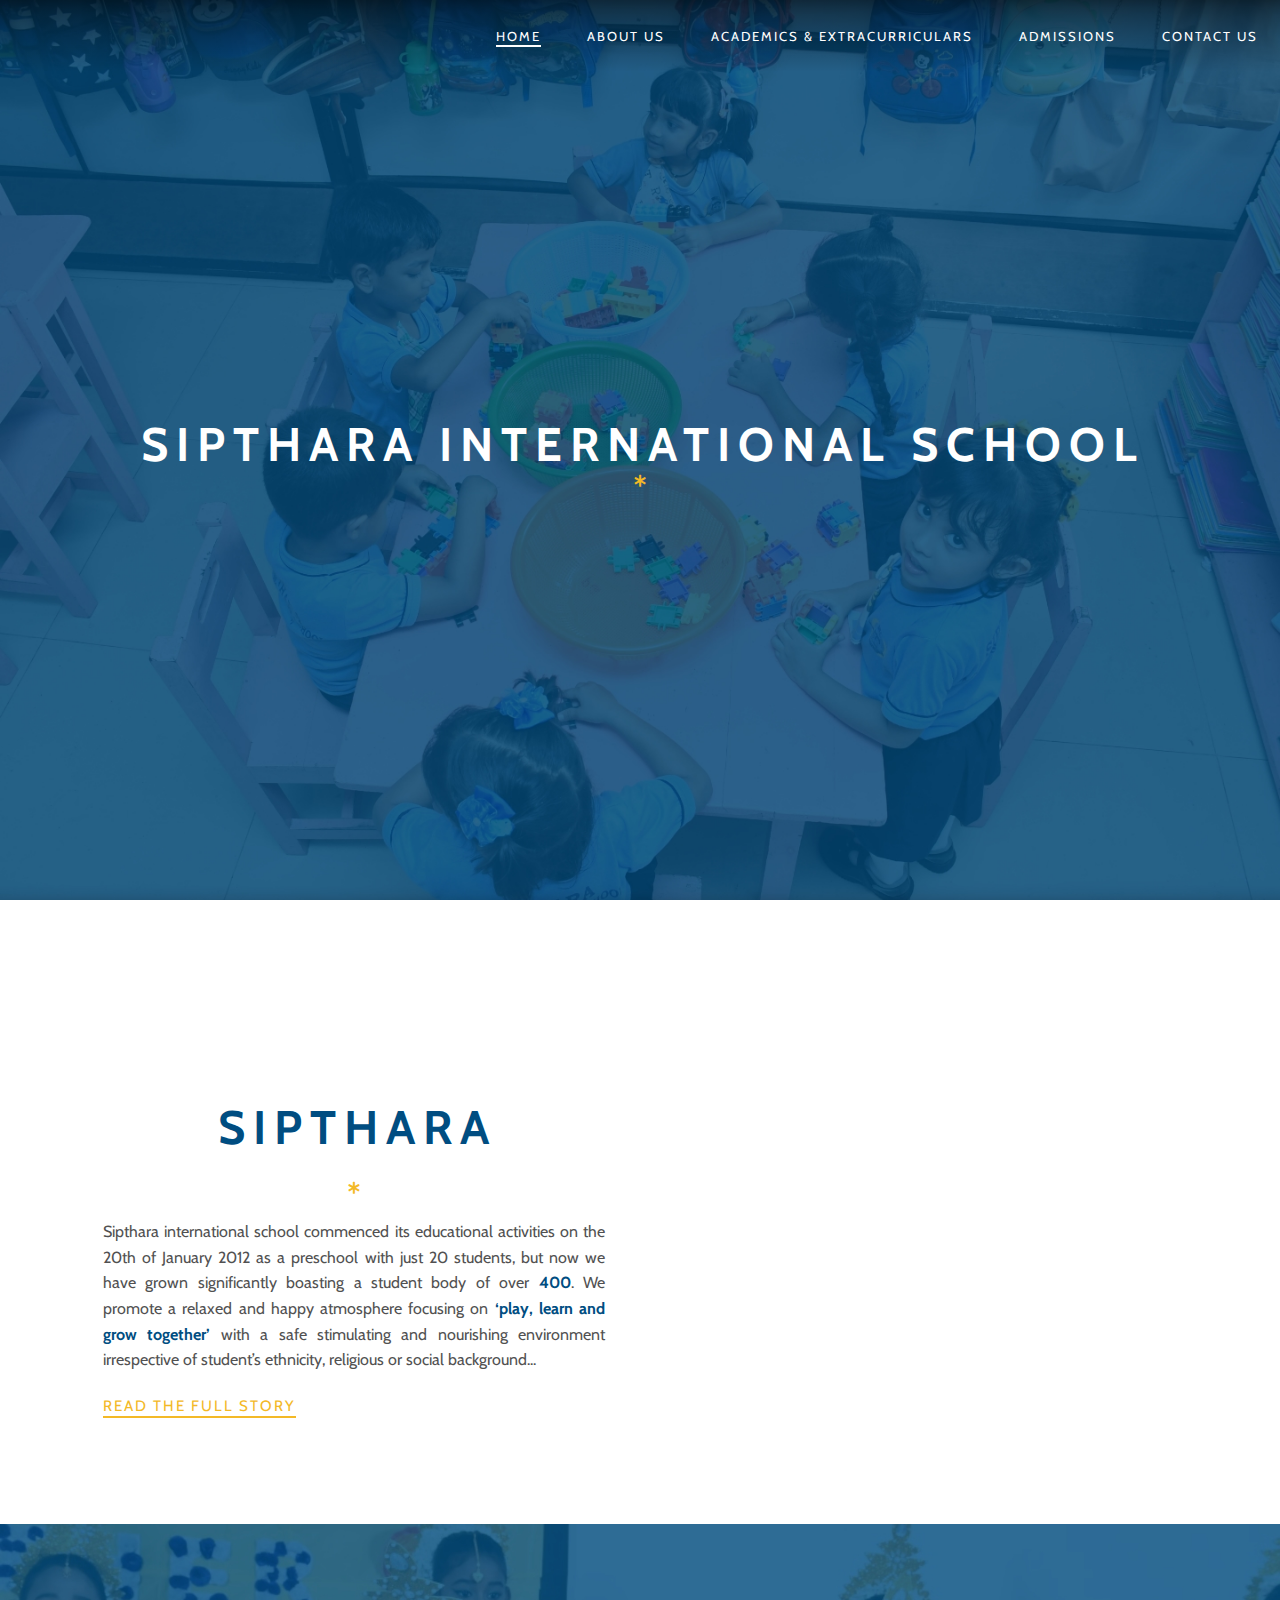
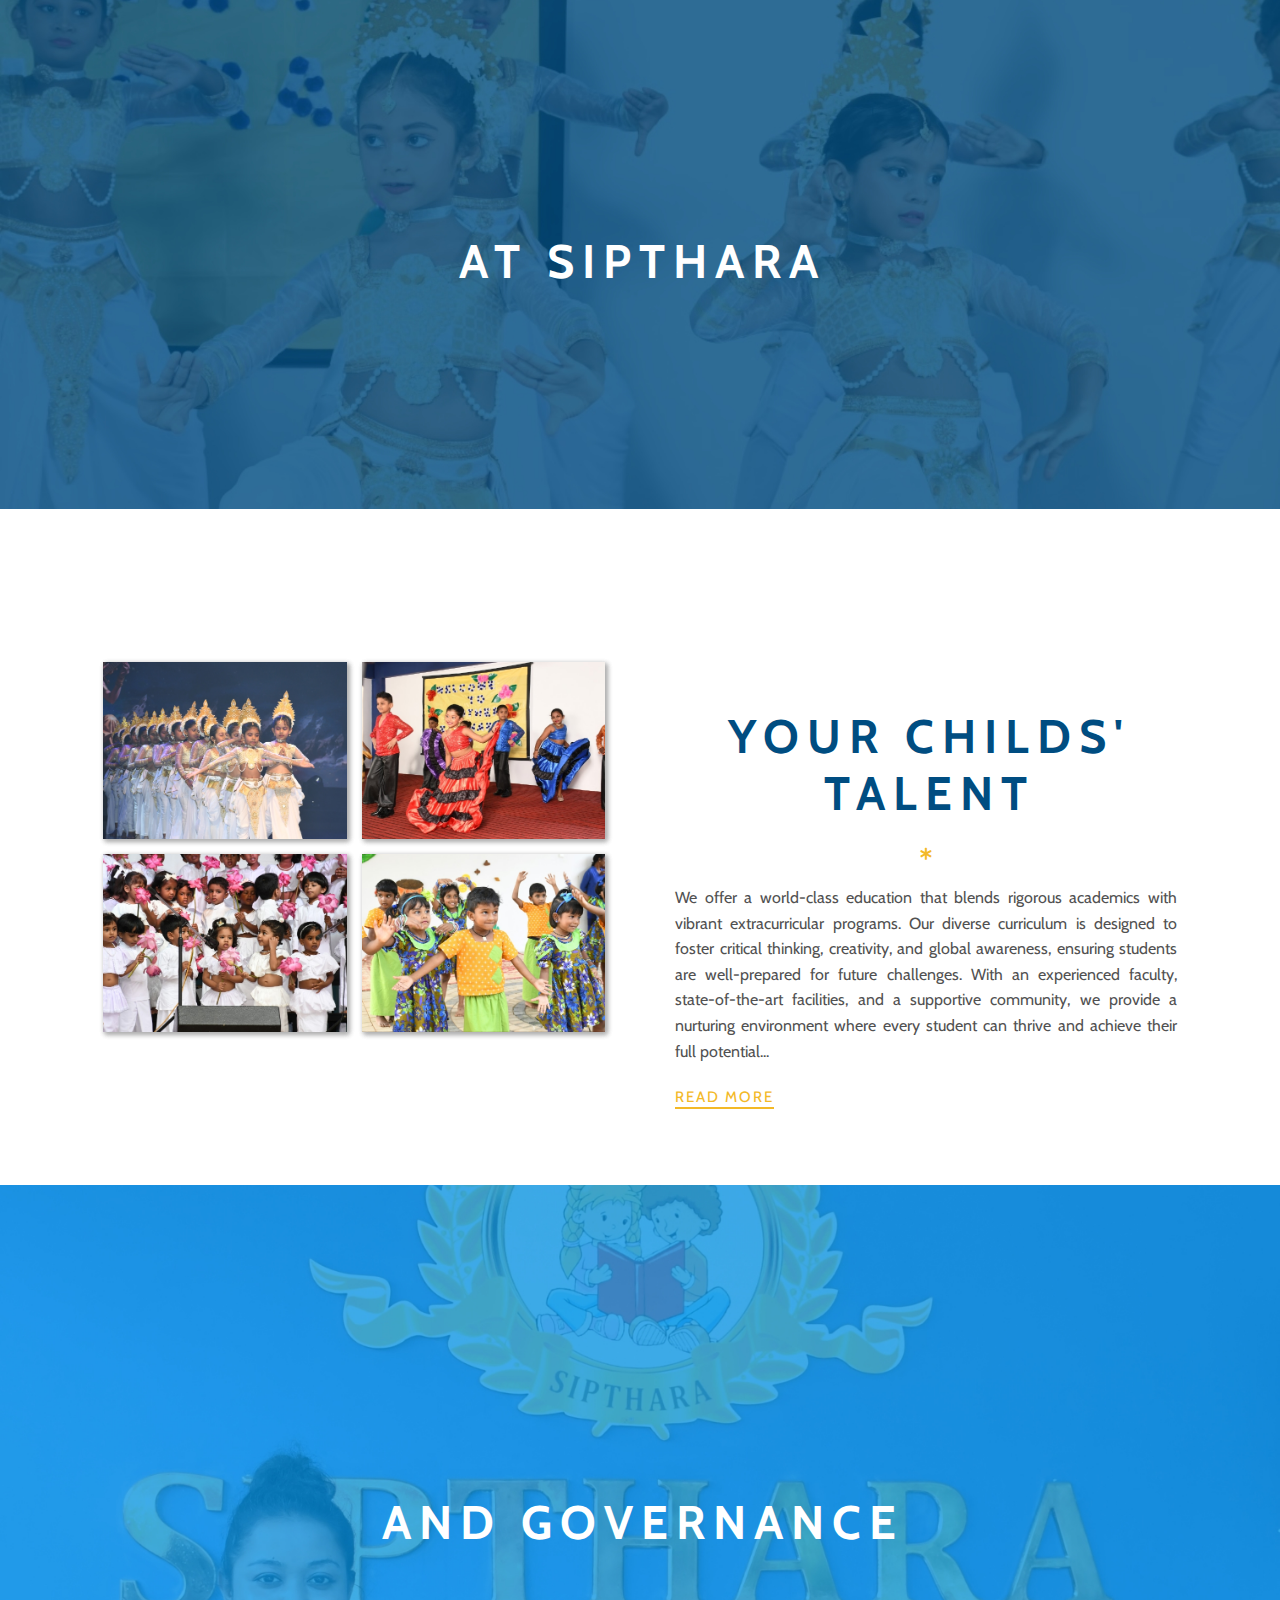
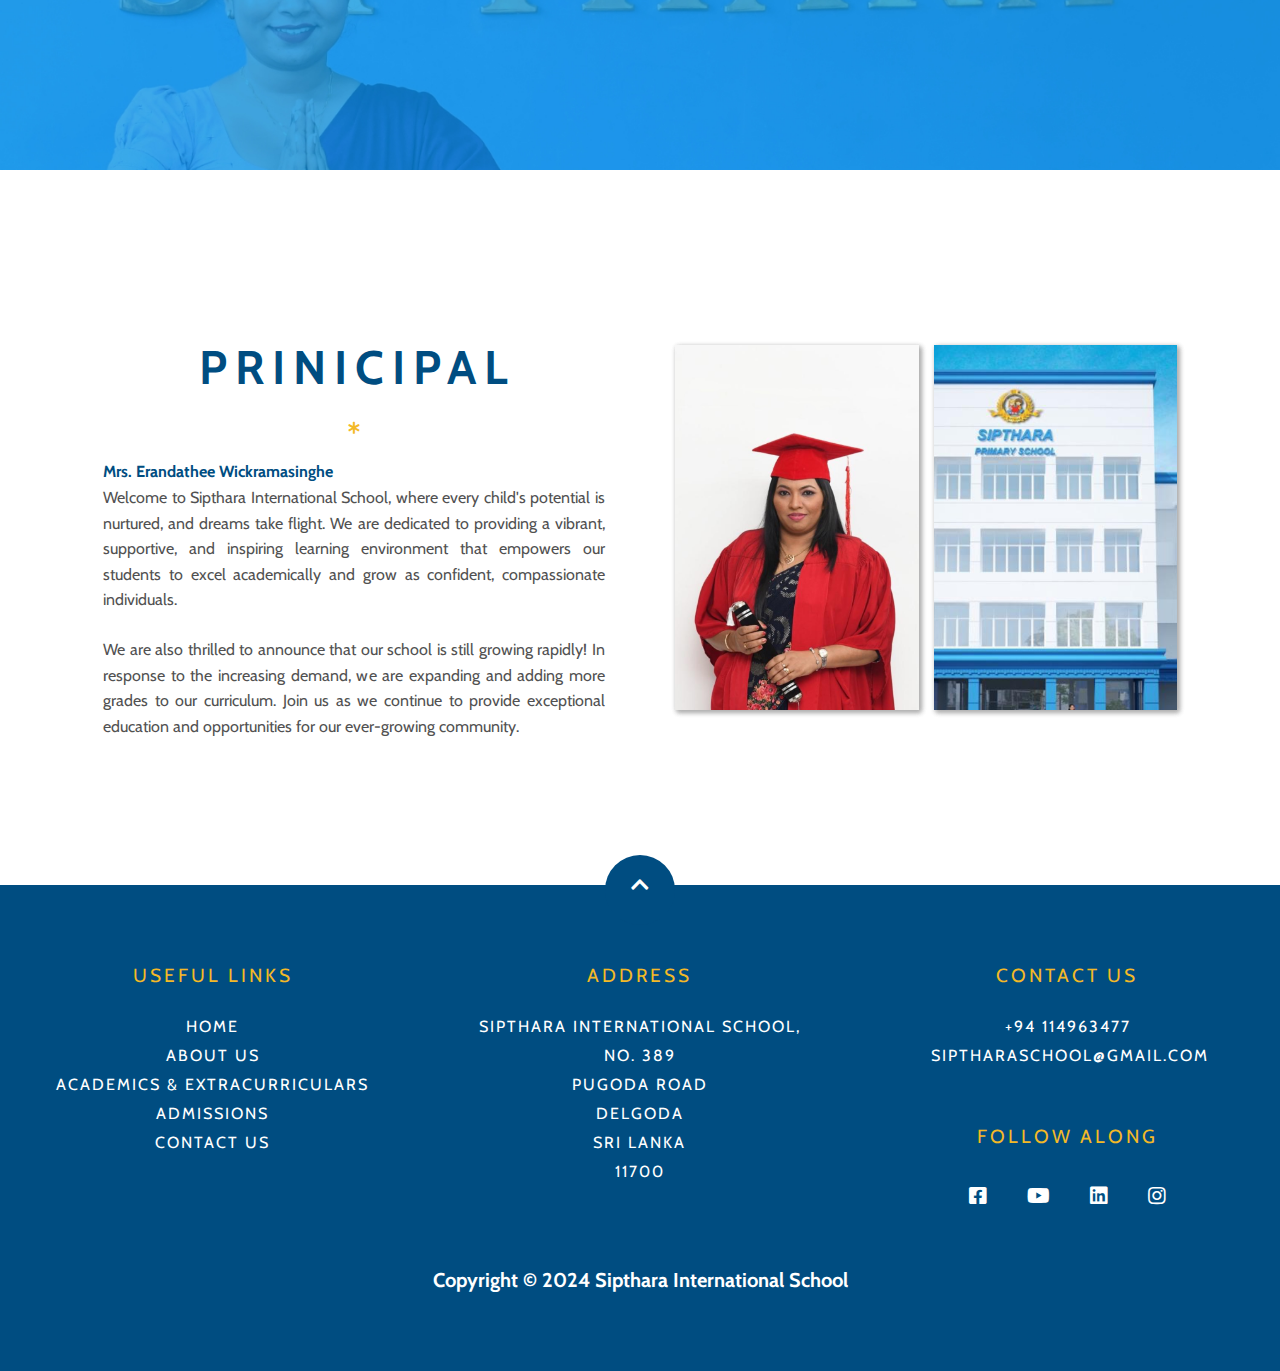
==== commit a24ee547: "Add files via upload" ====
--- a/index.html
+++ b/index.html
@@ -22,7 +22,7 @@
                     <i class="fas fa-bars"></i>
                     <i class="fas fa-times"></i>
                 </div>
-                <a href="index.html" class="logo"><img src="Images/sipthara-logo.png" alt="" width="160px" height="90px"></a>
+                <div class="nav-brand"><a href="index.html" class="logo"><img src="Images/sipthara-logo.png" alt=""></a></div>
                 <ul class="nav-list">
                     <li class="nav-item">
                         <a href="index.html" class="nav-link active">Home</a>
@@ -245,4 +245,4 @@
 
 <script src="main.js"></script>
 </body>
-</html>
+</html>--- a/styles_index.css
+++ b/styles_index.css
@@ -12,7 +12,7 @@
 :root{
     --main-font: 'Cabin', sans-serif;
     --secondary-font: 'Herr Von Muellerhoff', cursive;
-    --body-font: 'Source Sans Pro', sans-serif;
+    --body-font:'Source Sans Pro', sans-serif;
     --main-font-color-dark: #004D81;
     --secondary-font-color: #F3B927;
     --body-font-color: #515151;
@@ -67,6 +67,10 @@
     left: 0;
     z-index: 1;
     background-image: linear-gradient(to bottom, rgba(0,0,0,.5), transparent);
+}
+
+.nav-brand{
+    width: 22rem;
 }
 
 .nav{
@@ -538,10 +542,6 @@
         display: none;
     }
 
-    .logo{
-        width: 100px;
-    }
-
     .nav{
         justify-content: space-between;
     }
@@ -718,4 +718,4 @@
         opacity: 0;
         transform: translateY(-1rem);
     }
-}
+}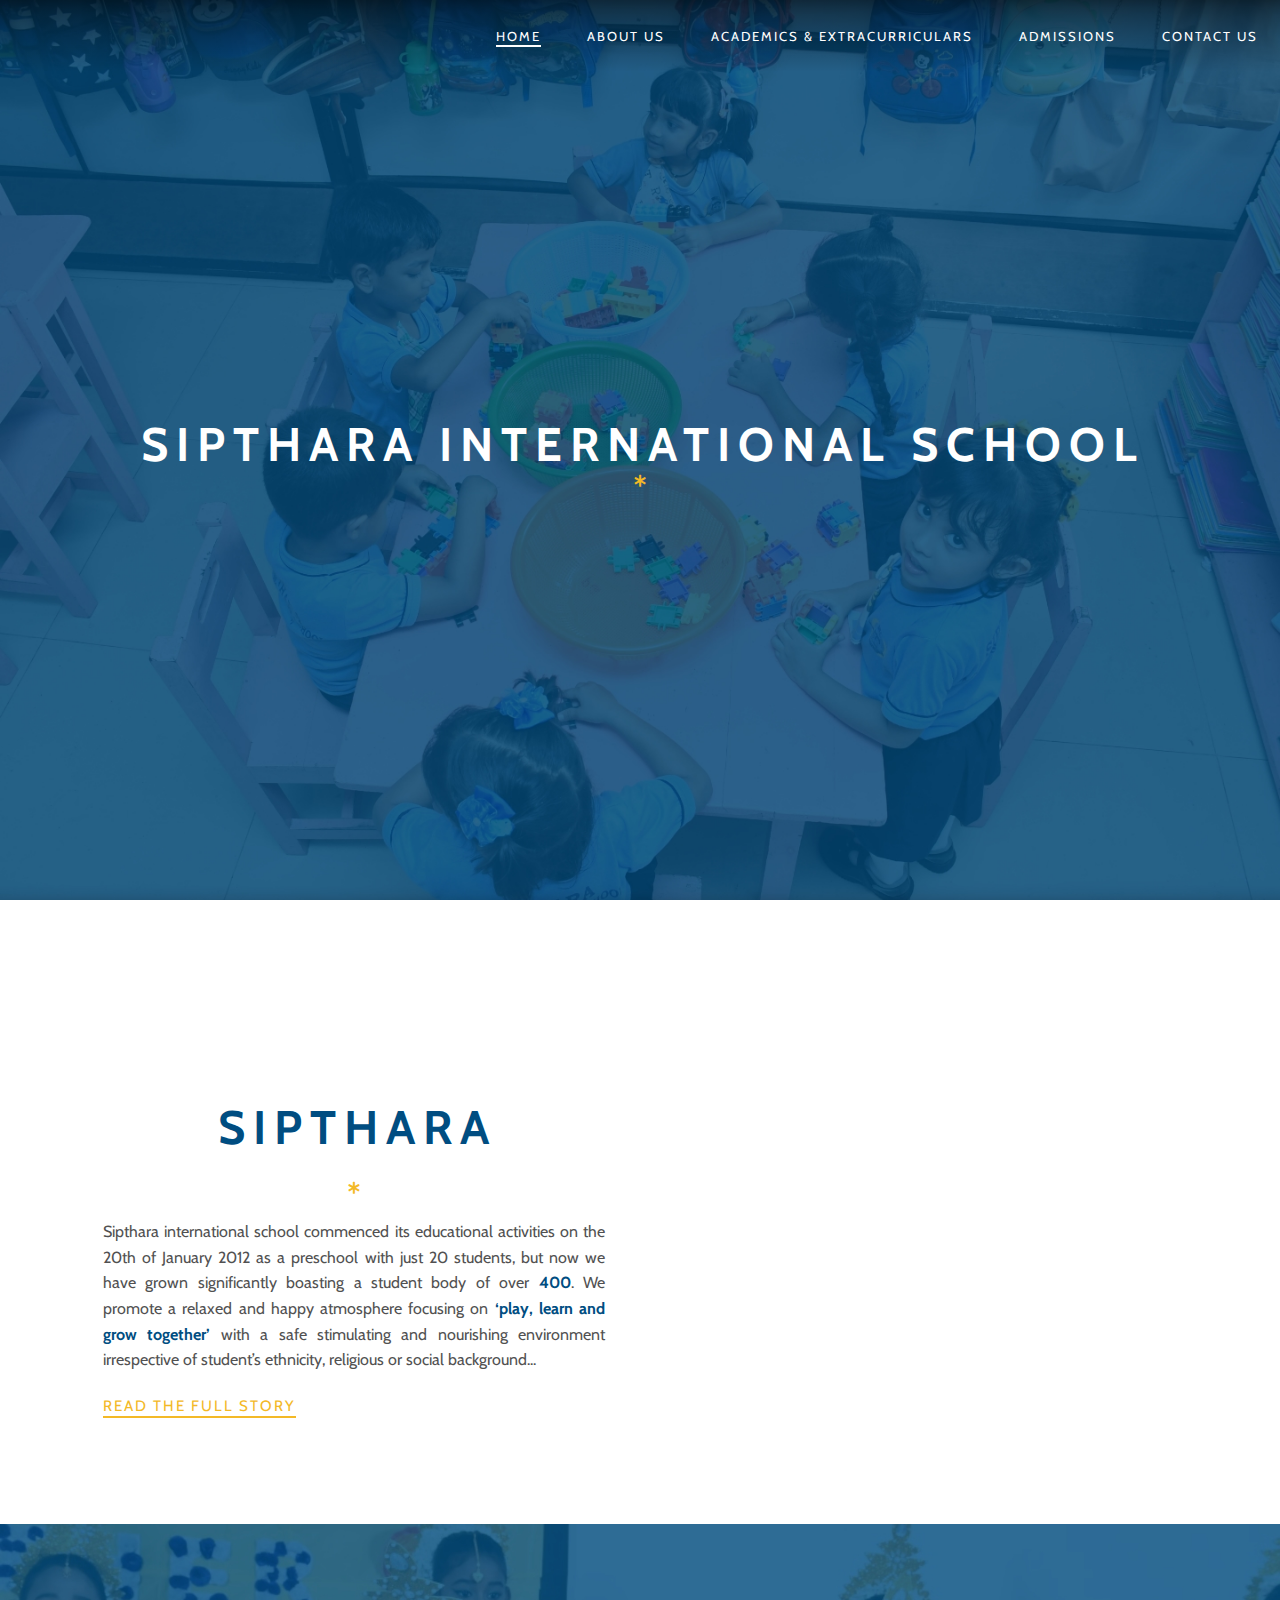
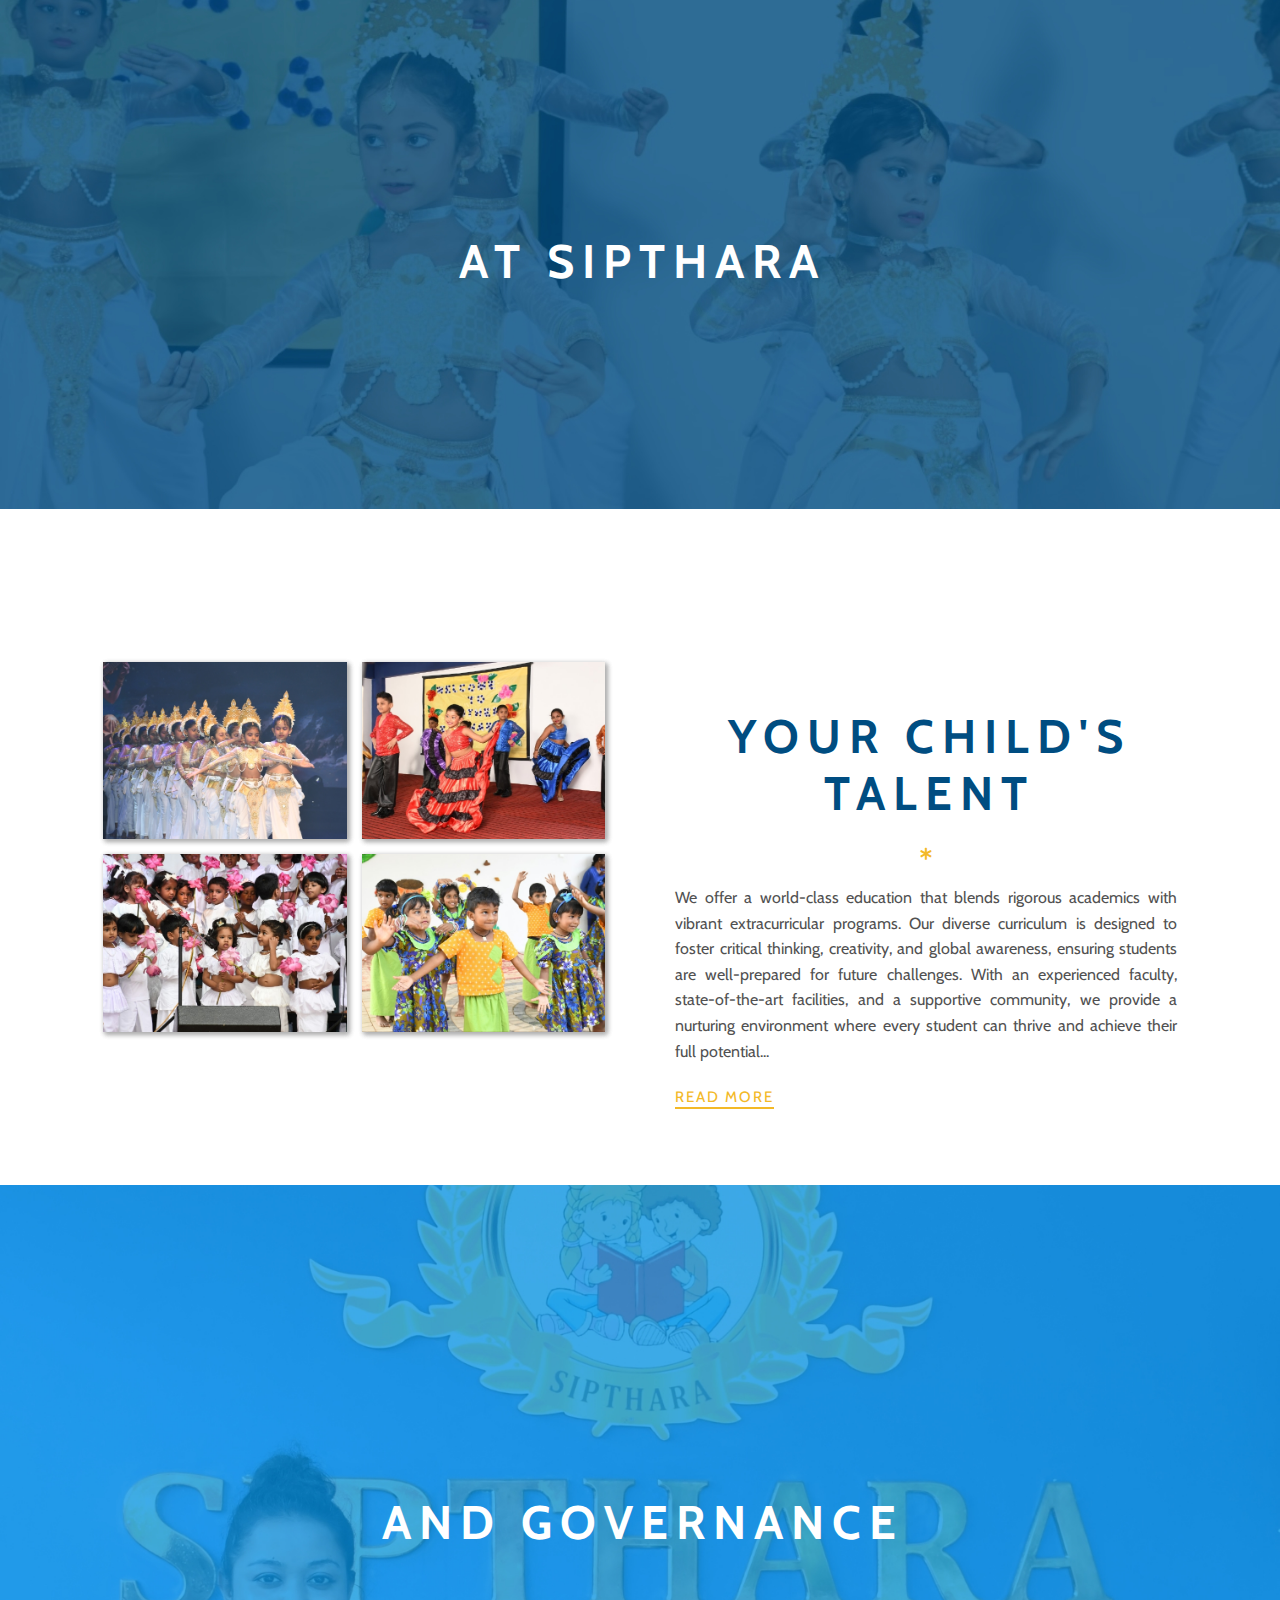
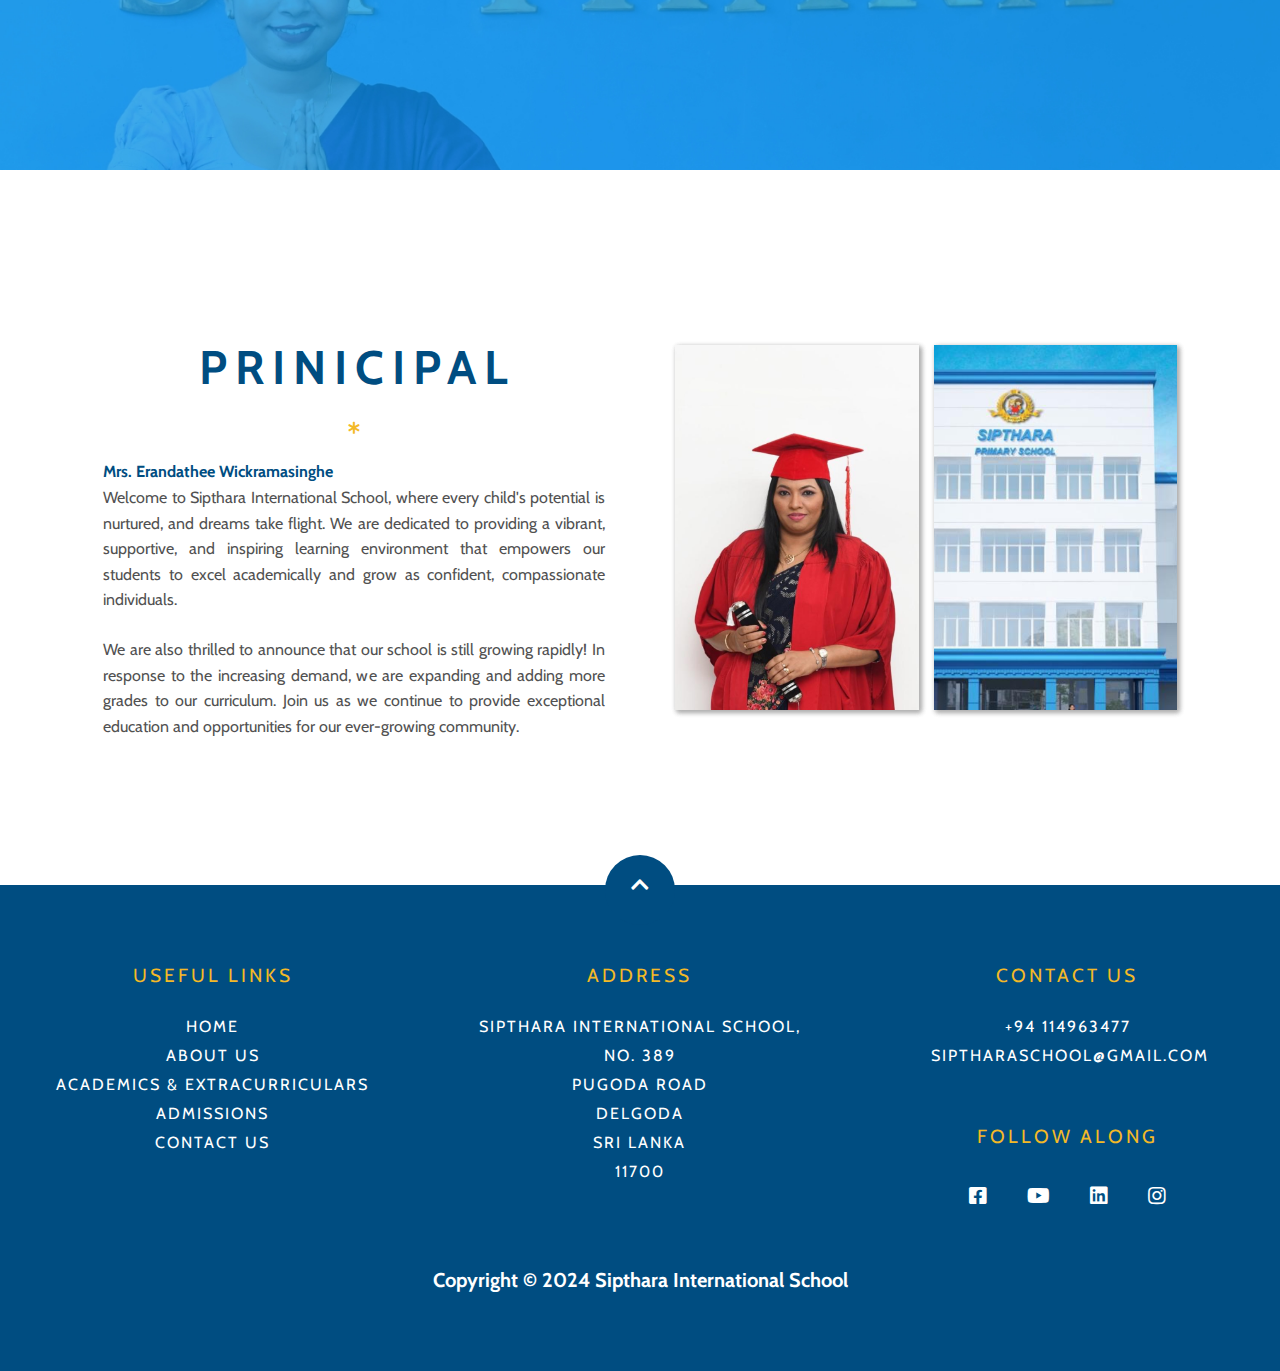
==== commit 2c0db916: "Update index.html" ====
--- a/index.html
+++ b/index.html
@@ -116,7 +116,7 @@
                         <h2 class="sub-headline">
                             <span class="first-letter">D</span>iscover
                         </h2>
-                        <h1 class="headline headline-dark">your childs' talent</h1>
+                        <h1 class="headline headline-dark">your child's talent</h1>
                         <div class="asterisk"><i class="fas fa-asterisk"></i></div>
                     </div>
                     <p>
@@ -245,4 +245,4 @@
 
 <script src="main.js"></script>
 </body>
-</html>+</html>
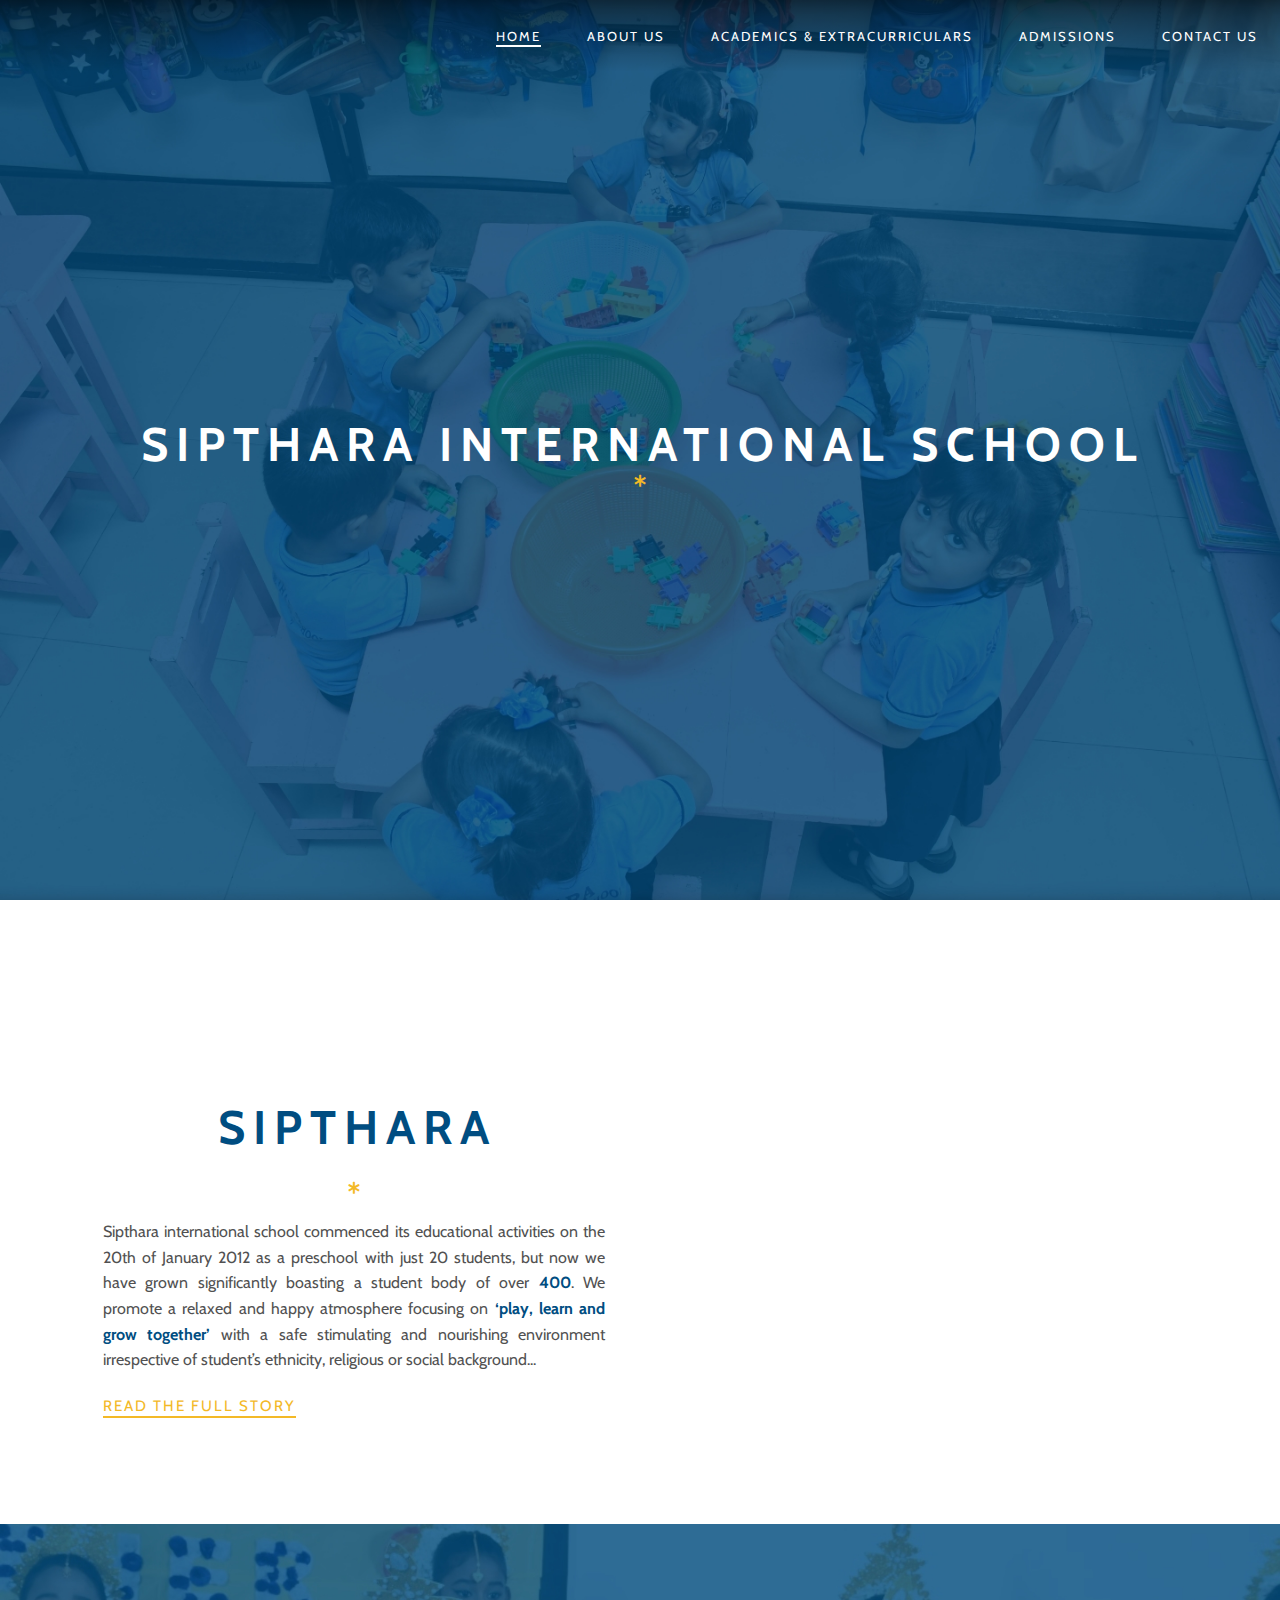
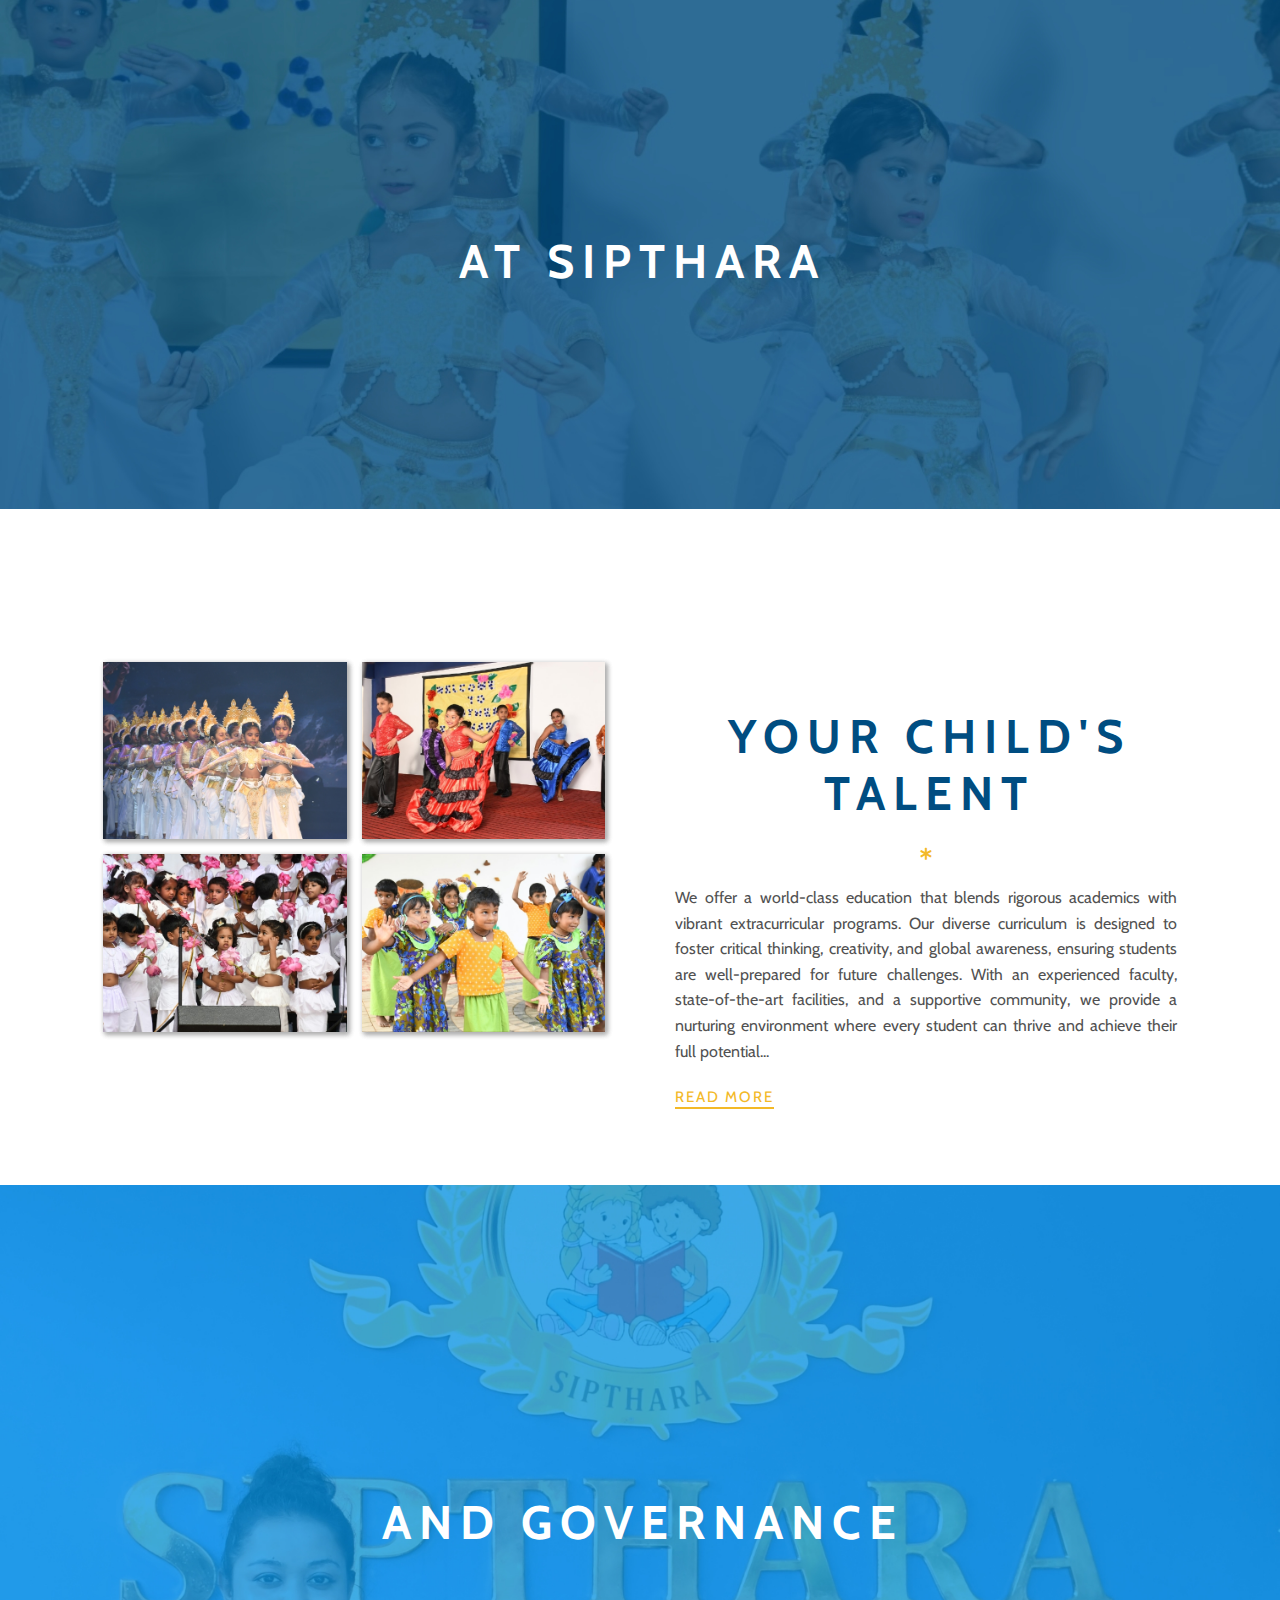
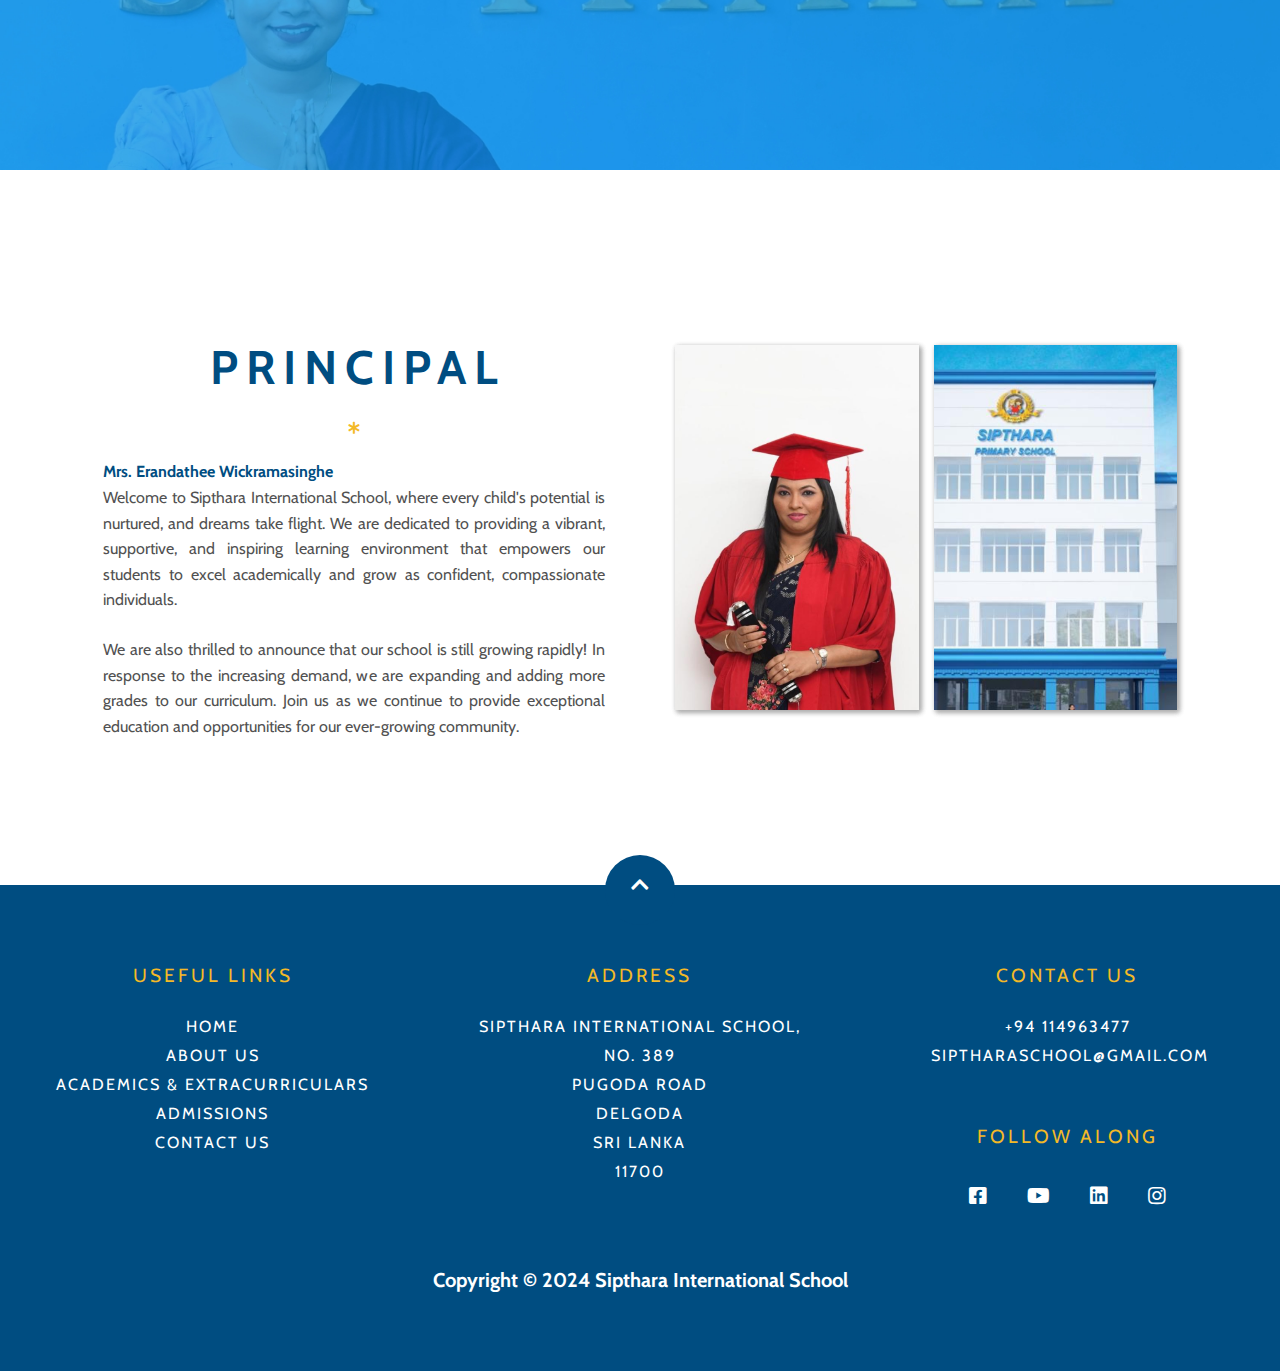
==== commit c6f167fb: "Spelling mistake for Principal" ====
--- a/index.html
+++ b/index.html
@@ -151,7 +151,7 @@
                         <h2 class="sub-headline">
                             <span class="first-letter">F</span>ounding
                         </h2>
-                        <h1 class="headline headline-dark">Prinicipal</h1>
+                        <h1 class="headline headline-dark">Principal</h1>
                         <div class="asterisk"><i class="fas fa-asterisk"></i></div>
                     </div>
                     <p>
